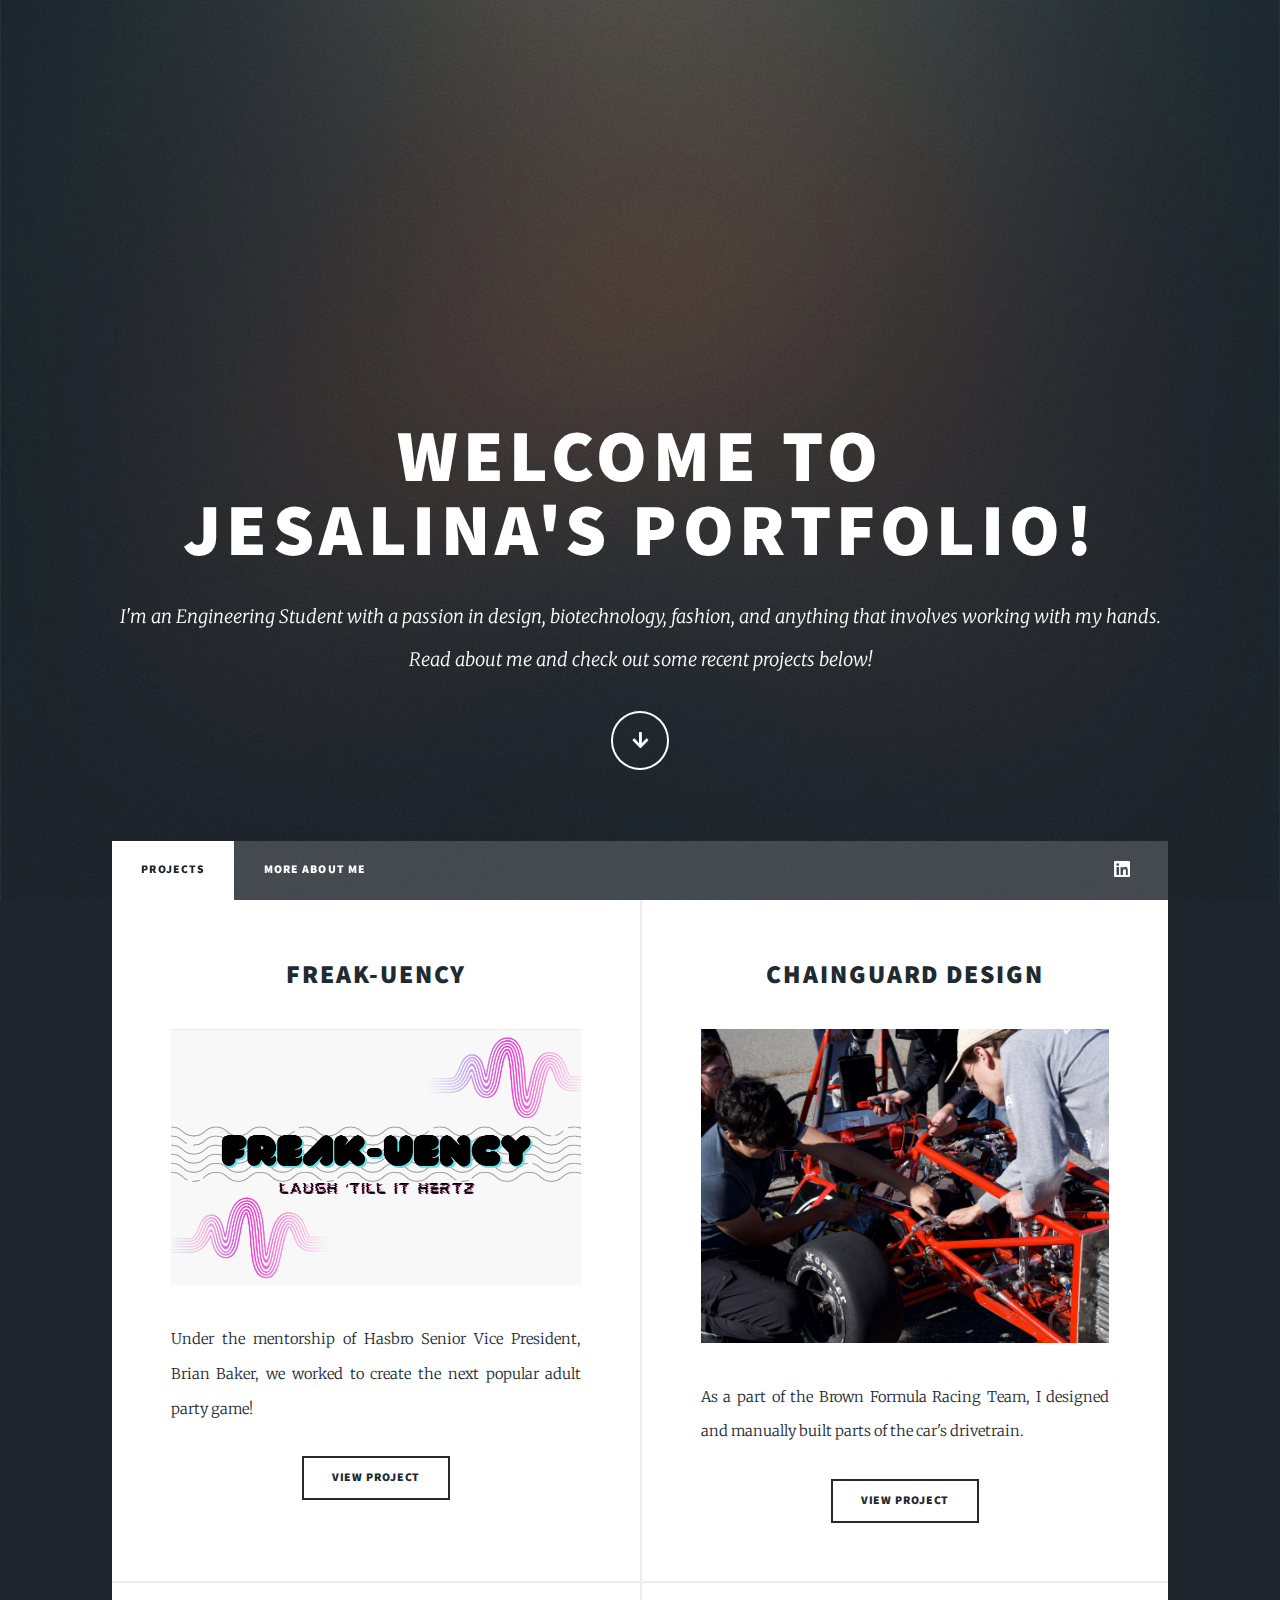
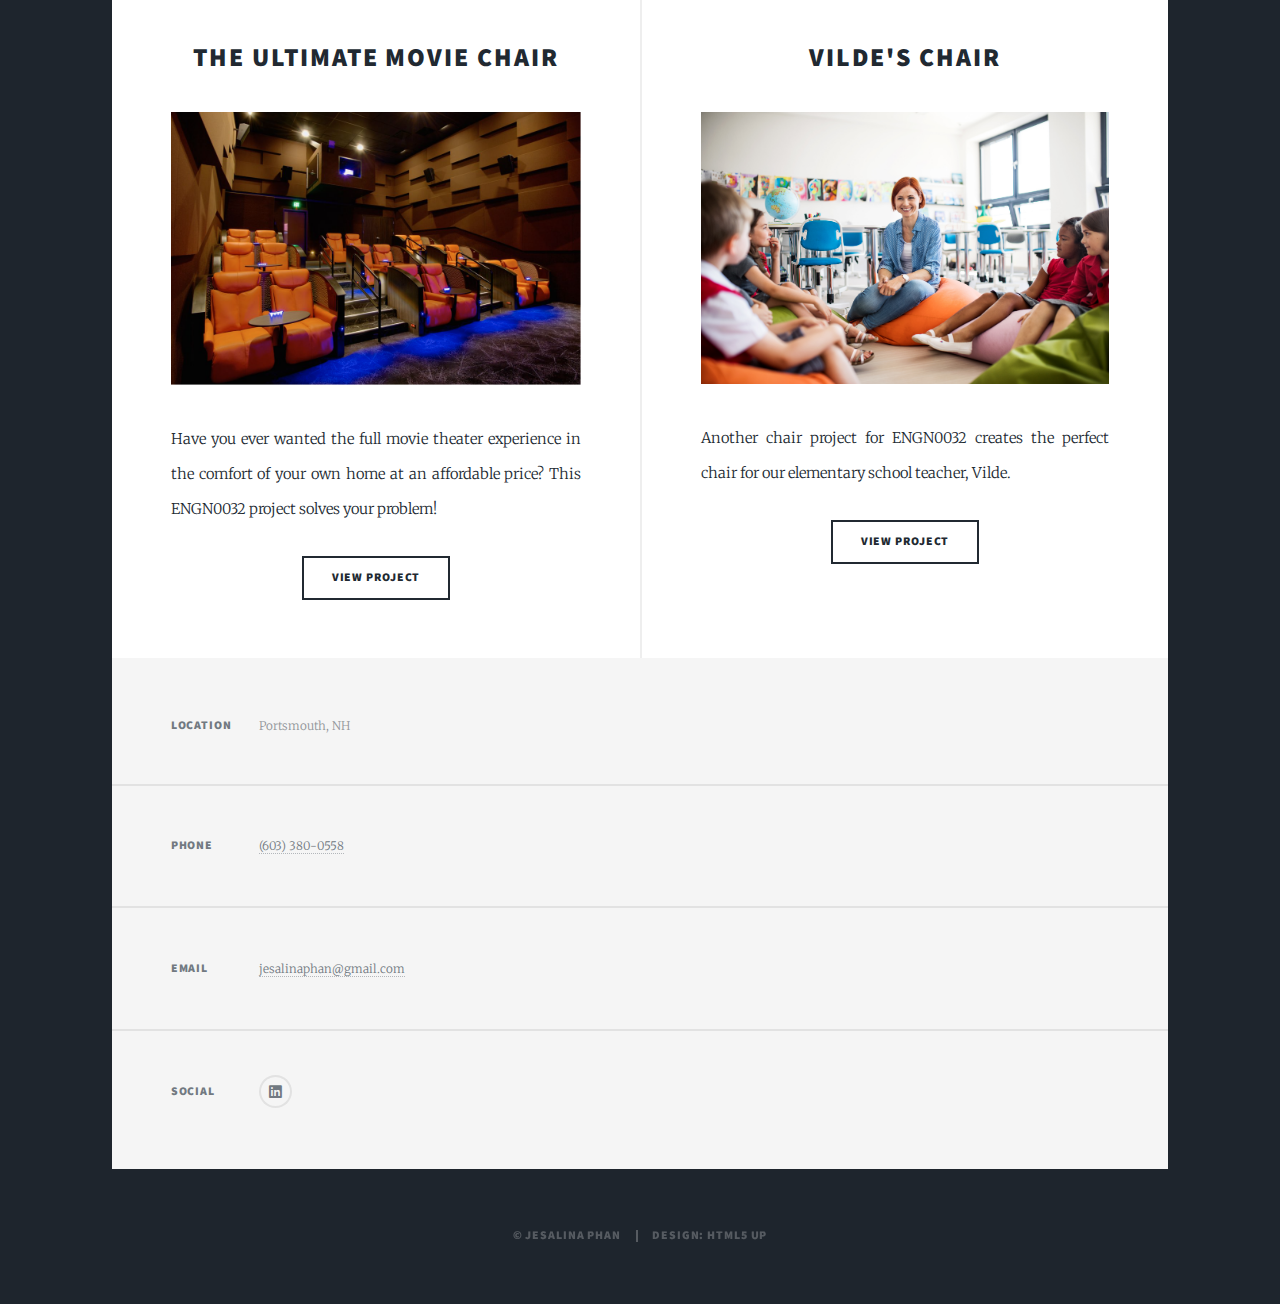
==== index.html @ 1c5fe635 "First upload" ====
<!DOCTYPE HTML>
<!--
	Massively by HTML5 UP
	html5up.net | @ajlkn
	Free for personal and commercial use under the CCA 3.0 license (html5up.net/license)
-->
<html>
	<head>
		<title>Jesalina Phan Portfolio</title>
		<meta charset="utf-8" />
		<meta name="viewport" content="width=device-width, initial-scale=1, user-scalable=no" />
		<link rel="stylesheet" href="assets/css/main.css" />
		<noscript><link rel="stylesheet" href="assets/css/noscript.css" /></noscript>
	</head>
	<body class="is-preload">

		<!-- Wrapper -->
			<div id="wrapper" class="fade-in">

				<!-- Intro -->
					<div id="intro">
						<h1> Welcome to <br />
							Jesalina's Portfolio! </h1>
						<p>	I'm an Engineering Student with a passion in design, biotechnology, fashion, and anything that involves working with my hands. <br />
							Read about me and check out some recent projects below! 
							
						<ul class="actions">
							<li><a href="#header" class="button icon solid solo fa-arrow-down scrolly">Continue</a></li>
						</ul>
					</div>

				<!-- Header -->
					<header id="header">
						<a href="index.html" class="logo">My Projects</a>
					</header>

				<!-- Nav -->
					<nav id="nav">
						<ul class="links">
							<li class="active"><a href="index.html">Projects</a></li>
							<li><a href="about-me-page.html">More About Me</a></li>
							
						</ul>
						<ul class="icons">
							<li><a href="https://www.linkedin.com/in/jesalina-phan/" class="icon brands alt fa-linkedin"><span class="label">linkedin</span></a></li>
							
						</ul>
					</nav>

				<!-- Main -->
					<div id="main">

					

						<!-- Posts -->
							<section class="posts">
								<article>
									<header>
										
										<h2><a href="/linked projects/freak-uency.html">FREAK-uency<br />
										</a></h2>
									</header>
									<a href="/linked projects/freak-uency.html" class="image fit"><img src="images/freakuency.png" alt="" /></a>
									<p>Under the mentorship of Hasbro Senior Vice President, Brian Baker, we worked to create the next popular adult party game!</p>
									<ul class="actions special">
										<li><a href="/linked projects/freak-uency.html" class="button">View Project</a></li>
									</ul>
								</article>
								<article>
									<header>
										
										<h2><a href="/linked projects/chainguard.html"> ChainGuard Design</a></h2>
									</header>
									<a href="/linked projects/chainguard.html" class="image fit"><img src="images/chainguard.png" alt="" /></a>
									<p>As a part of the Brown Formula Racing Team, I designed and manually built parts of the car's drivetrain.</p>
									<ul class="actions special">
										<li><a href="/linked projects/chainguard.html" class="button">View Project</a></li>
									</ul>
								</article>
								<article>
									<header>
										<h2><a href="/linked projects/movie-chair.html">The Ultimate Movie Chair<br />
										</a></h2>
									</header>
									<a href="/linked projects/movie-chair.html" class="image fit"><img src="images/movie chair.png" alt="" /></a>
									<p> Have you ever wanted the full movie theater experience in the comfort of your own home at an affordable price? This ENGN0032 project solves your problem!</p>
									<ul class="actions special">
										<li><a href="/linked projects/movie-chair.html" class="button">View Project</a></li>
									</ul>
								</article>
								<article>
									<header>
										<h2><a href="/linked projects/vilde-chair.html"> Vilde's Chair</a></h2>
									</header>
									<a href="/linked projects/vilde-chair.html" class="image fit"><img src="images/vilde chair.jpg" alt="" /></a>
									<p>Another chair project for ENGN0032 creates the perfect chair for our elementary school teacher, Vilde.</p>
									<ul class="actions special">
										<li><a href="/linked projects/vilde-chair.html" class="button">View Project</a></li>
									</ul>
								</article>
								
							</section>

						

					</div>

				<!-- Footer -->
					<footer id="footer">
					
						<section class="split contact">
							<section class="alt">
								<h3>Location</h3>
								<p>Portsmouth, NH</p>
							</section>
							<section>
								<h3>Phone</h3>
								<p><a href="#">(603) 380-0558</a></p>
							</section>
							<section>
								<h3>Email</h3>
								<p><a href="#">jesalinaphan@gmail.com</a></p>
							</section>
							<section>
								<h3>Social</h3>
								<ul class="icons alt">
								
									<li><a href="www.linkedin.com/in/jesalina-phan" class="icon brands alt fa-linkedin"><span class="label">linkedin</span></a></li>
									</ul>
							</section>
						</section>
					</footer>

				<!-- Copyright -->
					<div id="copyright">
						<ul><li>&copy; Jesalina Phan</li><li>Design: HTML5 UP</li></ul>
					</div>

			</div>

		<!-- Scripts -->
			<script src="assets/js/jquery.min.js"></script>
			<script src="assets/js/jquery.scrollex.min.js"></script>
			<script src="assets/js/jquery.scrolly.min.js"></script>
			<script src="assets/js/browser.min.js"></script>
			<script src="assets/js/breakpoints.min.js"></script>
			<script src="assets/js/util.js"></script>
			<script src="assets/js/main.js"></script>

	</body>
</html>
---- assets/css/main.css ----
@import url(fontawesome-all.min.css);
@import url("https://fonts.googleapis.com/css?family=Merriweather:300,700,300italic,700italic|Source+Sans+Pro:900");

/*
	Massively by HTML5 UP
	html5up.net | @ajlkn
	Free for personal and commercial use under the CCA 3.0 license (html5up.net/license)
*/

html, body, div, span, applet, object,
iframe, h1, h2, h3, h4, h5, h6, p, blockquote,
pre, a, abbr, acronym, address, big, cite,
code, del, dfn, em, img, ins, kbd, q, s, samp,
small, strike, strong, sub, sup, tt, var, b,
u, i, center, dl, dt, dd, ol, ul, li, fieldset,
form, label, legend, table, caption, tbody,
tfoot, thead, tr, th, td, article, aside,
canvas, details, embed, figure, figcaption,
footer, header, hgroup, menu, nav, output, ruby,
section, summary, time, mark, audio, video {
	margin: 0;
	padding: 0;
	border: 0;
	font-size: 100%;
	font: inherit;
	vertical-align: baseline;}

article, aside, details, figcaption, figure,
footer, header, hgroup, menu, nav, section {
	display: block;}

body {
	line-height: 1;
}

ol, ul {
	list-style: none;
}

blockquote, q {
	quotes: none;
}

	blockquote:before, blockquote:after, q:before, q:after {
		content: '';
		content: none;
	}

table {
	border-collapse: collapse;
	border-spacing: 0;
}

body {
	-webkit-text-size-adjust: none;
}

mark {
	background-color: transparent;
	color: inherit;
}

input::-moz-focus-inner {
	border: 0;
	padding: 0;
}

input, select, textarea {
	-moz-appearance: none;
	-webkit-appearance: none;
	-ms-appearance: none;
	appearance: none;
}

/* Basic */

	@-ms-viewport {
		width: device-width;
	}

	body {
		-ms-overflow-style: scrollbar;
	}

	@media screen and (max-width: 480px) {

		html, body {
			min-width: 320px;
		}

	}

	html {
		box-sizing: border-box;
	}

	*, *:before, *:after {
		box-sizing: inherit;
	}

	body {
		background-color: #1e252d;
	}

		body.is-preload *, body.is-preload *:before, body.is-preload *:after {
			-moz-animation: none !important;
			-webkit-animation: none !important;
			-ms-animation: none !important;
			animation: none !important;
			-moz-transition: none !important;
			-webkit-transition: none !important;
			-ms-transition: none !important;
			transition: none !important;
		}

/* Type */

	html {
		font-size: 16pt;
	}

		@media screen and (max-width: 1680px) {

			html {
				font-size: 12pt;
			}

		}

		@media screen and (max-width: 1280px) {

			html {
				font-size: 11pt;
			}

		}

		@media screen and (max-width: 360px) {

			html {
				font-size: 10pt;
			}

		}

	body {
		color: #212931;
	}

	body, input, select, textarea {
		font-family: "Merriweather", Georgia, serif;
		font-weight: 300;
		font-size: 1rem;
		line-height: 2.375;
	}

	a {
		-moz-transition: color 0.2s ease-in-out, background-color 0.2s ease-in-out, border-color 0.2s ease-in-out, box-shadow 0.2s ease-in-out;
		-webkit-transition: color 0.2s ease-in-out, background-color 0.2s ease-in-out, border-color 0.2s ease-in-out, box-shadow 0.2s ease-in-out;
		-ms-transition: color 0.2s ease-in-out, background-color 0.2s ease-in-out, border-color 0.2s ease-in-out, box-shadow 0.2s ease-in-out;
		transition: color 0.2s ease-in-out, background-color 0.2s ease-in-out, border-color 0.2s ease-in-out, box-shadow 0.2s ease-in-out;
		border-bottom: dotted 1px;
		text-decoration: none;
	}

		a:hover {
			border-bottom-color: transparent;
		}

	strong, b {
		font-weight: 600;
	}

	em, i {
		font-style: italic;
	}

	p {
		text-align: justify;
		margin: 0 0 2rem 0;
	}

	h1, h2, h3, h4, h5, h6 {
		font-family: "Source Sans Pro", Helvetica, sans-serif;
		font-weight: 900;
		line-height: 1.5;
		letter-spacing: 0.075em;
		text-transform: uppercase;
		margin: 0 0 1rem 0;
	}

		h1 a, h2 a, h3 a, h4 a, h5 a, h6 a {
			border-bottom: 0;
			color: inherit;
			text-decoration: none;
		}

	h1 {
		font-size: 4rem;
		line-height: 1.1;
		margin: 0 0 2rem 0;
	}

	h2 {
		font-size: 1.75rem;
		line-height: 1.3;
		margin: 0 0 1.5rem 0;
	}

	h3 {
		font-size: 1.25rem;
		margin: 0 0 1.5rem 0;
	}

	h4 {
		font-size: 1rem;
	}

	h5 {
		font-size: 0.9rem;
	}

	h6 {
		font-size: 0.8rem;
	}

	sub {
		font-size: 0.8rem;
		position: relative;
		top: 0.5rem;
	}

	sup {
		font-size: 0.8rem;
		position: relative;
		top: -0.5rem;
	}

	blockquote {
		border-left: solid 4px;
		font-style: italic;
		margin: 0 0 2rem 0;
		padding: 0.5rem 0 0.5rem 2rem;
	}

	code {
		border: solid 2px;
		font-family: "Courier New", monospace;
		font-size: 0.9rem;
		margin: 0 0.25rem;
		padding: 0.25rem 0.65rem;
	}

	pre {
		-webkit-overflow-scrolling: touch;
		font-family: "Courier New", monospace;
		font-size: 0.9rem;
		margin: 0 0 2rem 0;
	}

		pre code {
			display: block;
			line-height: 1.75;
			padding: 1rem 1.5rem;
			overflow-x: auto;
		}

	hr {
		border: 0;
		border-bottom: solid 2px;
		margin: 3rem 0;
	}

		hr.major {
			margin: 5rem 0;
		}

	.align-left {
		text-align: left;
	}

	.align-center {
		text-align: center;
	}

	.align-right {
		text-align: right;
	}

	input, select, textarea {
		color: #212931;
	}

	a {
		color: #212931;
		border-bottom-color: rgba(33, 41, 49, 0.5);
	}

		a:hover {
			border-bottom-color: transparent;
			color: #18bfef !important;
		}

	strong, b {
		color: #212931;
	}

	h1, h2, h3, h4, h5, h6 {
		color: #212931;
	}

	blockquote {
		border-left-color: #eeeeee;
	}

	code {
		background: rgba(220, 220, 220, 0.25);
		border-color: #eeeeee;
	}

	hr {
		border-bottom-color: #eeeeee;
	}

/* Row */

	.row {
		display: flex;
		flex-wrap: wrap;
		box-sizing: border-box;
		align-items: stretch;
	}

		.row > * {
			box-sizing: border-box;
		}

		.row.gtr-uniform > * > :last-child {
			margin-bottom: 0;
		}

		.row.aln-left {
			justify-content: flex-start;
		}

		.row.aln-center {
			justify-content: center;
		}

		.row.aln-right {
			justify-content: flex-end;
		}

		.row.aln-top {
			align-items: flex-start;
		}

		.row.aln-middle {
			align-items: center;
		}

		.row.aln-bottom {
			align-items: flex-end;
		}

		.row > .imp {
			order: -1;
		}

		.row > .col-1 {
			width: 8.33333%;
		}

		.row > .off-1 {
			margin-left: 8.33333%;
		}

		.row > .col-2 {
			width: 16.66667%;
		}

		.row > .off-2 {
			margin-left: 16.66667%;
		}

		.row > .col-3 {
			width: 25%;
		}

		.row > .off-3 {
			margin-left: 25%;
		}

		.row > .col-4 {
			width: 33.33333%;
		}

		.row > .off-4 {
			margin-left: 33.33333%;
		}

		.row > .col-5 {
			width: 41.66667%;
		}

		.row > .off-5 {
			margin-left: 41.66667%;
		}

		.row > .col-6 {
			width: 50%;
		}

		.row > .off-6 {
			margin-left: 50%;
		}

		.row > .col-7 {
			width: 58.33333%;
		}

		.row > .off-7 {
			margin-left: 58.33333%;
		}

		.row > .col-8 {
			width: 66.66667%;
		}

		.row > .off-8 {
			margin-left: 66.66667%;
		}

		.row > .col-9 {
			width: 75%;
		}

		.row > .off-9 {
			margin-left: 75%;
		}

		.row > .col-10 {
			width: 83.33333%;
		}

		.row > .off-10 {
			margin-left: 83.33333%;
		}

		.row > .col-11 {
			width: 91.66667%;
		}

		.row > .off-11 {
			margin-left: 91.66667%;
		}

		.row > .col-12 {
			width: 100%;
		}

		.row > .off-12 {
			margin-left: 100%;
		}

		.row.gtr-0 {
			margin-top: 0;
			margin-left: 0rem;
		}

			.row.gtr-0 > * {
				padding: 0 0 0 0rem;
			}

			.row.gtr-0.gtr-uniform {
				margin-top: 0rem;
			}

				.row.gtr-0.gtr-uniform > * {
					padding-top: 0rem;
				}

		.row.gtr-25 {
			margin-top: 0;
			margin-left: -0.375rem;
		}

			.row.gtr-25 > * {
				padding: 0 0 0 0.375rem;
			}

			.row.gtr-25.gtr-uniform {
				margin-top: -0.375rem;
			}

				.row.gtr-25.gtr-uniform > * {
					padding-top: 0.375rem;
				}

		.row.gtr-50 {
			margin-top: 0;
			margin-left: -0.75rem;
		}

			.row.gtr-50 > * {
				padding: 0 0 0 0.75rem;
			}

			.row.gtr-50.gtr-uniform {
				margin-top: -0.75rem;
			}

				.row.gtr-50.gtr-uniform > * {
					padding-top: 0.75rem;
				}

		.row {
			margin-top: 0;
			margin-left: -1.5rem;
		}

			.row > * {
				padding: 0 0 0 1.5rem;
			}

			.row.gtr-uniform {
				margin-top: -1.5rem;
			}

				.row.gtr-uniform > * {
					padding-top: 1.5rem;
				}

		.row.gtr-150 {
			margin-top: 0;
			margin-left: -2.25rem;
		}

			.row.gtr-150 > * {
				padding: 0 0 0 2.25rem;
			}

			.row.gtr-150.gtr-uniform {
				margin-top: -2.25rem;
			}

				.row.gtr-150.gtr-uniform > * {
					padding-top: 2.25rem;
				}

		.row.gtr-200 {
			margin-top: 0;
			margin-left: -3rem;
		}

			.row.gtr-200 > * {
				padding: 0 0 0 3rem;
			}

			.row.gtr-200.gtr-uniform {
				margin-top: -3rem;
			}

				.row.gtr-200.gtr-uniform > * {
					padding-top: 3rem;
				}

		@media screen and (max-width: 1680px) {

			.row {
				display: flex;
				flex-wrap: wrap;
				box-sizing: border-box;
				align-items: stretch;
			}

				.row > * {
					box-sizing: border-box;
				}

				.row.gtr-uniform > * > :last-child {
					margin-bottom: 0;
				}

				.row.aln-left {
					justify-content: flex-start;
				}

				.row.aln-center {
					justify-content: center;
				}

				.row.aln-right {
					justify-content: flex-end;
				}

				.row.aln-top {
					align-items: flex-start;
				}

				.row.aln-middle {
					align-items: center;
				}

				.row.aln-bottom {
					align-items: flex-end;
				}

				.row > .imp-xlarge {
					order: -1;
				}

				.row > .col-1-xlarge {
					width: 8.33333%;
				}

				.row > .off-1-xlarge {
					margin-left: 8.33333%;
				}

				.row > .col-2-xlarge {
					width: 16.66667%;
				}

				.row > .off-2-xlarge {
					margin-left: 16.66667%;
				}

				.row > .col-3-xlarge {
					width: 25%;
				}

				.row > .off-3-xlarge {
					margin-left: 25%;
				}

				.row > .col-4-xlarge {
					width: 33.33333%;
				}

				.row > .off-4-xlarge {
					margin-left: 33.33333%;
				}

				.row > .col-5-xlarge {
					width: 41.66667%;
				}

				.row > .off-5-xlarge {
					margin-left: 41.66667%;
				}

				.row > .col-6-xlarge {
					width: 50%;
				}

				.row > .off-6-xlarge {
					margin-left: 50%;
				}

				.row > .col-7-xlarge {
					width: 58.33333%;
				}

				.row > .off-7-xlarge {
					margin-left: 58.33333%;
				}

				.row > .col-8-xlarge {
					width: 66.66667%;
				}

				.row > .off-8-xlarge {
					margin-left: 66.66667%;
				}

				.row > .col-9-xlarge {
					width: 75%;
				}

				.row > .off-9-xlarge {
					margin-left: 75%;
				}

				.row > .col-10-xlarge {
					width: 83.33333%;
				}

				.row > .off-10-xlarge {
					margin-left: 83.33333%;
				}

				.row > .col-11-xlarge {
					width: 91.66667%;
				}

				.row > .off-11-xlarge {
					margin-left: 91.66667%;
				}

				.row > .col-12-xlarge {
					width: 100%;
				}

				.row > .off-12-xlarge {
					margin-left: 100%;
				}

				.row.gtr-0 {
					margin-top: 0;
					margin-left: 0rem;
				}

					.row.gtr-0 > * {
						padding: 0 0 0 0rem;
					}

					.row.gtr-0.gtr-uniform {
						margin-top: 0rem;
					}

						.row.gtr-0.gtr-uniform > * {
							padding-top: 0rem;
						}

				.row.gtr-25 {
					margin-top: 0;
					margin-left: -0.375rem;
				}

					.row.gtr-25 > * {
						padding: 0 0 0 0.375rem;
					}

					.row.gtr-25.gtr-uniform {
						margin-top: -0.375rem;
					}

						.row.gtr-25.gtr-uniform > * {
							padding-top: 0.375rem;
						}

				.row.gtr-50 {
					margin-top: 0;
					margin-left: -0.75rem;
				}

					.row.gtr-50 > * {
						padding: 0 0 0 0.75rem;
					}

					.row.gtr-50.gtr-uniform {
						margin-top: -0.75rem;
					}

						.row.gtr-50.gtr-uniform > * {
							padding-top: 0.75rem;
						}

				.row {
					margin-top: 0;
					margin-left: -1.5rem;
				}

					.row > * {
						padding: 0 0 0 1.5rem;
					}

					.row.gtr-uniform {
						margin-top: -1.5rem;
					}

						.row.gtr-uniform > * {
							padding-top: 1.5rem;
						}

				.row.gtr-150 {
					margin-top: 0;
					margin-left: -2.25rem;
				}

					.row.gtr-150 > * {
						padding: 0 0 0 2.25rem;
					}

					.row.gtr-150.gtr-uniform {
						margin-top: -2.25rem;
					}

						.row.gtr-150.gtr-uniform > * {
							padding-top: 2.25rem;
						}

				.row.gtr-200 {
					margin-top: 0;
					margin-left: -3rem;
				}

					.row.gtr-200 > * {
						padding: 0 0 0 3rem;
					}

					.row.gtr-200.gtr-uniform {
						margin-top: -3rem;
					}

						.row.gtr-200.gtr-uniform > * {
							padding-top: 3rem;
						}

		}

		@media screen and (max-width: 1280px) {

			.row {
				display: flex;
				flex-wrap: wrap;
				box-sizing: border-box;
				align-items: stretch;
			}

				.row > * {
					box-sizing: border-box;
				}

				.row.gtr-uniform > * > :last-child {
					margin-bottom: 0;
				}

				.row.aln-left {
					justify-content: flex-start;
				}

				.row.aln-center {
					justify-content: center;
				}

				.row.aln-right {
					justify-content: flex-end;
				}

				.row.aln-top {
					align-items: flex-start;
				}

				.row.aln-middle {
					align-items: center;
				}

				.row.aln-bottom {
					align-items: flex-end;
				}

				.row > .imp-large {
					order: -1;
				}

				.row > .col-1-large {
					width: 8.33333%;
				}

				.row > .off-1-large {
					margin-left: 8.33333%;
				}

				.row > .col-2-large {
					width: 16.66667%;
				}

				.row > .off-2-large {
					margin-left: 16.66667%;
				}

				.row > .col-3-large {
					width: 25%;
				}

				.row > .off-3-large {
					margin-left: 25%;
				}

				.row > .col-4-large {
					width: 33.33333%;
				}

				.row > .off-4-large {
					margin-left: 33.33333%;
				}

				.row > .col-5-large {
					width: 41.66667%;
				}

				.row > .off-5-large {
					margin-left: 41.66667%;
				}

				.row > .col-6-large {
					width: 50%;
				}

				.row > .off-6-large {
					margin-left: 50%;
				}

				.row > .col-7-large {
					width: 58.33333%;
				}

				.row > .off-7-large {
					margin-left: 58.33333%;
				}

				.row > .col-8-large {
					width: 66.66667%;
				}

				.row > .off-8-large {
					margin-left: 66.66667%;
				}

				.row > .col-9-large {
					width: 75%;
				}

				.row > .off-9-large {
					margin-left: 75%;
				}

				.row > .col-10-large {
					width: 83.33333%;
				}

				.row > .off-10-large {
					margin-left: 83.33333%;
				}

				.row > .col-11-large {
					width: 91.66667%;
				}

				.row > .off-11-large {
					margin-left: 91.66667%;
				}

				.row > .col-12-large {
					width: 100%;
				}

				.row > .off-12-large {
					margin-left: 100%;
				}

				.row.gtr-0 {
					margin-top: 0;
					margin-left: 0rem;
				}

					.row.gtr-0 > * {
						padding: 0 0 0 0rem;
					}

					.row.gtr-0.gtr-uniform {
						margin-top: 0rem;
					}

						.row.gtr-0.gtr-uniform > * {
							padding-top: 0rem;
						}

				.row.gtr-25 {
					margin-top: 0;
					margin-left: -0.375rem;
				}

					.row.gtr-25 > * {
						padding: 0 0 0 0.375rem;
					}

					.row.gtr-25.gtr-uniform {
						margin-top: -0.375rem;
					}

						.row.gtr-25.gtr-uniform > * {
							padding-top: 0.375rem;
						}

				.row.gtr-50 {
					margin-top: 0;
					margin-left: -0.75rem;
				}

					.row.gtr-50 > * {
						padding: 0 0 0 0.75rem;
					}

					.row.gtr-50.gtr-uniform {
						margin-top: -0.75rem;
					}

						.row.gtr-50.gtr-uniform > * {
							padding-top: 0.75rem;
						}

				.row {
					margin-top: 0;
					margin-left: -1.5rem;
				}

					.row > * {
						padding: 0 0 0 1.5rem;
					}

					.row.gtr-uniform {
						margin-top: -1.5rem;
					}

						.row.gtr-uniform > * {
							padding-top: 1.5rem;
						}

				.row.gtr-150 {
					margin-top: 0;
					margin-left: -2.25rem;
				}

					.row.gtr-150 > * {
						padding: 0 0 0 2.25rem;
					}

					.row.gtr-150.gtr-uniform {
						margin-top: -2.25rem;
					}

						.row.gtr-150.gtr-uniform > * {
							padding-top: 2.25rem;
						}

				.row.gtr-200 {
					margin-top: 0;
					margin-left: -3rem;
				}

					.row.gtr-200 > * {
						padding: 0 0 0 3rem;
					}

					.row.gtr-200.gtr-uniform {
						margin-top: -3rem;
					}

						.row.gtr-200.gtr-uniform > * {
							padding-top: 3rem;
						}

		}

		@media screen and (max-width: 980px) {

			.row {
				display: flex;
				flex-wrap: wrap;
				box-sizing: border-box;
				align-items: stretch;
			}

				.row > * {
					box-sizing: border-box;
				}

				.row.gtr-uniform > * > :last-child {
					margin-bottom: 0;
				}

				.row.aln-left {
					justify-content: flex-start;
				}

				.row.aln-center {
					justify-content: center;
				}

				.row.aln-right {
					justify-content: flex-end;
				}

				.row.aln-top {
					align-items: flex-start;
				}

				.row.aln-middle {
					align-items: center;
				}

				.row.aln-bottom {
					align-items: flex-end;
				}

				.row > .imp-medium {
					order: -1;
				}

				.row > .col-1-medium {
					width: 8.33333%;
				}

				.row > .off-1-medium {
					margin-left: 8.33333%;
				}

				.row > .col-2-medium {
					width: 16.66667%;
				}

				.row > .off-2-medium {
					margin-left: 16.66667%;
				}

				.row > .col-3-medium {
					width: 25%;
				}

				.row > .off-3-medium {
					margin-left: 25%;
				}

				.row > .col-4-medium {
					width: 33.33333%;
				}

				.row > .off-4-medium {
					margin-left: 33.33333%;
				}

				.row > .col-5-medium {
					width: 41.66667%;
				}

				.row > .off-5-medium {
					margin-left: 41.66667%;
				}

				.row > .col-6-medium {
					width: 50%;
				}

				.row > .off-6-medium {
					margin-left: 50%;
				}

				.row > .col-7-medium {
					width: 58.33333%;
				}

				.row > .off-7-medium {
					margin-left: 58.33333%;
				}

				.row > .col-8-medium {
					width: 66.66667%;
				}

				.row > .off-8-medium {
					margin-left: 66.66667%;
				}

				.row > .col-9-medium {
					width: 75%;
				}

				.row > .off-9-medium {
					margin-left: 75%;
				}

				.row > .col-10-medium {
					width: 83.33333%;
				}

				.row > .off-10-medium {
					margin-left: 83.33333%;
				}

				.row > .col-11-medium {
					width: 91.66667%;
				}

				.row > .off-11-medium {
					margin-left: 91.66667%;
				}

				.row > .col-12-medium {
					width: 100%;
				}

				.row > .off-12-medium {
					margin-left: 100%;
				}

				.row.gtr-0 {
					margin-top: 0;
					margin-left: 0rem;
				}

					.row.gtr-0 > * {
						padding: 0 0 0 0rem;
					}

					.row.gtr-0.gtr-uniform {
						margin-top: 0rem;
					}

						.row.gtr-0.gtr-uniform > * {
							padding-top: 0rem;
						}

				.row.gtr-25 {
					margin-top: 0;
					margin-left: -0.375rem;
				}

					.row.gtr-25 > * {
						padding: 0 0 0 0.375rem;
					}

					.row.gtr-25.gtr-uniform {
						margin-top: -0.375rem;
					}

						.row.gtr-25.gtr-uniform > * {
							padding-top: 0.375rem;
						}

				.row.gtr-50 {
					margin-top: 0;
					margin-left: -0.75rem;
				}

					.row.gtr-50 > * {
						padding: 0 0 0 0.75rem;
					}

					.row.gtr-50.gtr-uniform {
						margin-top: -0.75rem;
					}

						.row.gtr-50.gtr-uniform > * {
							padding-top: 0.75rem;
						}

				.row {
					margin-top: 0;
					margin-left: -1.5rem;
				}

					.row > * {
						padding: 0 0 0 1.5rem;
					}

					.row.gtr-uniform {
						margin-top: -1.5rem;
					}

						.row.gtr-uniform > * {
							padding-top: 1.5rem;
						}

				.row.gtr-150 {
					margin-top: 0;
					margin-left: -2.25rem;
				}

					.row.gtr-150 > * {
						padding: 0 0 0 2.25rem;
					}

					.row.gtr-150.gtr-uniform {
						margin-top: -2.25rem;
					}

						.row.gtr-150.gtr-uniform > * {
							padding-top: 2.25rem;
						}

				.row.gtr-200 {
					margin-top: 0;
					margin-left: -3rem;
				}

					.row.gtr-200 > * {
						padding: 0 0 0 3rem;
					}

					.row.gtr-200.gtr-uniform {
						margin-top: -3rem;
					}

						.row.gtr-200.gtr-uniform > * {
							padding-top: 3rem;
						}

		}

		@media screen and (max-width: 736px) {

			.row {
				display: flex;
				flex-wrap: wrap;
				box-sizing: border-box;
				align-items: stretch;
			}

				.row > * {
					box-sizing: border-box;
				}

				.row.gtr-uniform > * > :last-child {
					margin-bottom: 0;
				}

				.row.aln-left {
					justify-content: flex-start;
				}

				.row.aln-center {
					justify-content: center;
				}

				.row.aln-right {
					justify-content: flex-end;
				}

				.row.aln-top {
					align-items: flex-start;
				}

				.row.aln-middle {
					align-items: center;
				}

				.row.aln-bottom {
					align-items: flex-end;
				}

				.row > .imp-small {
					order: -1;
				}

				.row > .col-1-small {
					width: 8.33333%;
				}

				.row > .off-1-small {
					margin-left: 8.33333%;
				}

				.row > .col-2-small {
					width: 16.66667%;
				}

				.row > .off-2-small {
					margin-left: 16.66667%;
				}

				.row > .col-3-small {
					width: 25%;
				}

				.row > .off-3-small {
					margin-left: 25%;
				}

				.row > .col-4-small {
					width: 33.33333%;
				}

				.row > .off-4-small {
					margin-left: 33.33333%;
				}

				.row > .col-5-small {
					width: 41.66667%;
				}

				.row > .off-5-small {
					margin-left: 41.66667%;
				}

				.row > .col-6-small {
					width: 50%;
				}

				.row > .off-6-small {
					margin-left: 50%;
				}

				.row > .col-7-small {
					width: 58.33333%;
				}

				.row > .off-7-small {
					margin-left: 58.33333%;
				}

				.row > .col-8-small {
					width: 66.66667%;
				}

				.row > .off-8-small {
					margin-left: 66.66667%;
				}

				.row > .col-9-small {
					width: 75%;
				}

				.row > .off-9-small {
					margin-left: 75%;
				}

				.row > .col-10-small {
					width: 83.33333%;
				}

				.row > .off-10-small {
					margin-left: 83.33333%;
				}

				.row > .col-11-small {
					width: 91.66667%;
				}

				.row > .off-11-small {
					margin-left: 91.66667%;
				}

				.row > .col-12-small {
					width: 100%;
				}

				.row > .off-12-small {
					margin-left: 100%;
				}

				.row.gtr-0 {
					margin-top: 0;
					margin-left: 0rem;
				}

					.row.gtr-0 > * {
						padding: 0 0 0 0rem;
					}

					.row.gtr-0.gtr-uniform {
						margin-top: 0rem;
					}

						.row.gtr-0.gtr-uniform > * {
							padding-top: 0rem;
						}

				.row.gtr-25 {
					margin-top: 0;
					margin-left: -0.375rem;
				}

					.row.gtr-25 > * {
						padding: 0 0 0 0.375rem;
					}

					.row.gtr-25.gtr-uniform {
						margin-top: -0.375rem;
					}

						.row.gtr-25.gtr-uniform > * {
							padding-top: 0.375rem;
						}

				.row.gtr-50 {
					margin-top: 0;
					margin-left: -0.75rem;
				}

					.row.gtr-50 > * {
						padding: 0 0 0 0.75rem;
					}

					.row.gtr-50.gtr-uniform {
						margin-top: -0.75rem;
					}

						.row.gtr-50.gtr-uniform > * {
							padding-top: 0.75rem;
						}

				.row {
					margin-top: 0;
					margin-left: -1.5rem;
				}

					.row > * {
						padding: 0 0 0 1.5rem;
					}

					.row.gtr-uniform {
						margin-top: -1.5rem;
					}

						.row.gtr-uniform > * {
							padding-top: 1.5rem;
						}

				.row.gtr-150 {
					margin-top: 0;
					margin-left: -2.25rem;
				}

					.row.gtr-150 > * {
						padding: 0 0 0 2.25rem;
					}

					.row.gtr-150.gtr-uniform {
						margin-top: -2.25rem;
					}

						.row.gtr-150.gtr-uniform > * {
							padding-top: 2.25rem;
						}

				.row.gtr-200 {
					margin-top: 0;
					margin-left: -3rem;
				}

					.row.gtr-200 > * {
						padding: 0 0 0 3rem;
					}

					.row.gtr-200.gtr-uniform {
						margin-top: -3rem;
					}

						.row.gtr-200.gtr-uniform > * {
							padding-top: 3rem;
						}

		}

		@media screen and (max-width: 480px) {

			.row {
				display: flex;
				flex-wrap: wrap;
				box-sizing: border-box;
				align-items: stretch;
			}

				.row > * {
					box-sizing: border-box;
				}

				.row.gtr-uniform > * > :last-child {
					margin-bottom: 0;
				}

				.row.aln-left {
					justify-content: flex-start;
				}

				.row.aln-center {
					justify-content: center;
				}

				.row.aln-right {
					justify-content: flex-end;
				}

				.row.aln-top {
					align-items: flex-start;
				}

				.row.aln-middle {
					align-items: center;
				}

				.row.aln-bottom {
					align-items: flex-end;
				}

				.row > .imp-xsmall {
					order: -1;
				}

				.row > .col-1-xsmall {
					width: 8.33333%;
				}

				.row > .off-1-xsmall {
					margin-left: 8.33333%;
				}

				.row > .col-2-xsmall {
					width: 16.66667%;
				}

				.row > .off-2-xsmall {
					margin-left: 16.66667%;
				}

				.row > .col-3-xsmall {
					width: 25%;
				}

				.row > .off-3-xsmall {
					margin-left: 25%;
				}

				.row > .col-4-xsmall {
					width: 33.33333%;
				}

				.row > .off-4-xsmall {
					margin-left: 33.33333%;
				}

				.row > .col-5-xsmall {
					width: 41.66667%;
				}

				.row > .off-5-xsmall {
					margin-left: 41.66667%;
				}

				.row > .col-6-xsmall {
					width: 50%;
				}

				.row > .off-6-xsmall {
					margin-left: 50%;
				}

				.row > .col-7-xsmall {
					width: 58.33333%;
				}

				.row > .off-7-xsmall {
					margin-left: 58.33333%;
				}

				.row > .col-8-xsmall {
					width: 66.66667%;
				}

				.row > .off-8-xsmall {
					margin-left: 66.66667%;
				}

				.row > .col-9-xsmall {
					width: 75%;
				}

				.row > .off-9-xsmall {
					margin-left: 75%;
				}

				.row > .col-10-xsmall {
					width: 83.33333%;
				}

				.row > .off-10-xsmall {
					margin-left: 83.33333%;
				}

				.row > .col-11-xsmall {
					width: 91.66667%;
				}

				.row > .off-11-xsmall {
					margin-left: 91.66667%;
				}

				.row > .col-12-xsmall {
					width: 100%;
				}

				.row > .off-12-xsmall {
					margin-left: 100%;
				}

				.row.gtr-0 {
					margin-top: 0;
					margin-left: 0rem;
				}

					.row.gtr-0 > * {
						padding: 0 0 0 0rem;
					}

					.row.gtr-0.gtr-uniform {
						margin-top: 0rem;
					}

						.row.gtr-0.gtr-uniform > * {
							padding-top: 0rem;
						}

				.row.gtr-25 {
					margin-top: 0;
					margin-left: -0.375rem;
				}

					.row.gtr-25 > * {
						padding: 0 0 0 0.375rem;
					}

					.row.gtr-25.gtr-uniform {
						margin-top: -0.375rem;
					}

						.row.gtr-25.gtr-uniform > * {
							padding-top: 0.375rem;
						}

				.row.gtr-50 {
					margin-top: 0;
					margin-left: -0.75rem;
				}

					.row.gtr-50 > * {
						padding: 0 0 0 0.75rem;
					}

					.row.gtr-50.gtr-uniform {
						margin-top: -0.75rem;
					}

						.row.gtr-50.gtr-uniform > * {
							padding-top: 0.75rem;
						}

				.row {
					margin-top: 0;
					margin-left: -1.5rem;
				}

					.row > * {
						padding: 0 0 0 1.5rem;
					}

					.row.gtr-uniform {
						margin-top: -1.5rem;
					}

						.row.gtr-uniform > * {
							padding-top: 1.5rem;
						}

				.row.gtr-150 {
					margin-top: 0;
					margin-left: -2.25rem;
				}

					.row.gtr-150 > * {
						padding: 0 0 0 2.25rem;
					}

					.row.gtr-150.gtr-uniform {
						margin-top: -2.25rem;
					}

						.row.gtr-150.gtr-uniform > * {
							padding-top: 2.25rem;
						}

				.row.gtr-200 {
					margin-top: 0;
					margin-left: -3rem;
				}

					.row.gtr-200 > * {
						padding: 0 0 0 3rem;
					}

					.row.gtr-200.gtr-uniform {
						margin-top: -3rem;
					}

						.row.gtr-200.gtr-uniform > * {
							padding-top: 3rem;
						}

		}

		@media screen and (max-width: 360px) {

			.row {
				display: flex;
				flex-wrap: wrap;
				box-sizing: border-box;
				align-items: stretch;
			}

				.row > * {
					box-sizing: border-box;
				}

				.row.gtr-uniform > * > :last-child {
					margin-bottom: 0;
				}

				.row.aln-left {
					justify-content: flex-start;
				}

				.row.aln-center {
					justify-content: center;
				}

				.row.aln-right {
					justify-content: flex-end;
				}

				.row.aln-top {
					align-items: flex-start;
				}

				.row.aln-middle {
					align-items: center;
				}

				.row.aln-bottom {
					align-items: flex-end;
				}

				.row > .imp-xxsmall {
					order: -1;
				}

				.row > .col-1-xxsmall {
					width: 8.33333%;
				}

				.row > .off-1-xxsmall {
					margin-left: 8.33333%;
				}

				.row > .col-2-xxsmall {
					width: 16.66667%;
				}

				.row > .off-2-xxsmall {
					margin-left: 16.66667%;
				}

				.row > .col-3-xxsmall {
					width: 25%;
				}

				.row > .off-3-xxsmall {
					margin-left: 25%;
				}

				.row > .col-4-xxsmall {
					width: 33.33333%;
				}

				.row > .off-4-xxsmall {
					margin-left: 33.33333%;
				}

				.row > .col-5-xxsmall {
					width: 41.66667%;
				}

				.row > .off-5-xxsmall {
					margin-left: 41.66667%;
				}

				.row > .col-6-xxsmall {
					width: 50%;
				}

				.row > .off-6-xxsmall {
					margin-left: 50%;
				}

				.row > .col-7-xxsmall {
					width: 58.33333%;
				}

				.row > .off-7-xxsmall {
					margin-left: 58.33333%;
				}

				.row > .col-8-xxsmall {
					width: 66.66667%;
				}

				.row > .off-8-xxsmall {
					margin-left: 66.66667%;
				}

				.row > .col-9-xxsmall {
					width: 75%;
				}

				.row > .off-9-xxsmall {
					margin-left: 75%;
				}

				.row > .col-10-xxsmall {
					width: 83.33333%;
				}

				.row > .off-10-xxsmall {
					margin-left: 83.33333%;
				}

				.row > .col-11-xxsmall {
					width: 91.66667%;
				}

				.row > .off-11-xxsmall {
					margin-left: 91.66667%;
				}

				.row > .col-12-xxsmall {
					width: 100%;
				}

				.row > .off-12-xxsmall {
					margin-left: 100%;
				}

				.row.gtr-0 {
					margin-top: 0;
					margin-left: 0rem;
				}

					.row.gtr-0 > * {
						padding: 0 0 0 0rem;
					}

					.row.gtr-0.gtr-uniform {
						margin-top: 0rem;
					}

						.row.gtr-0.gtr-uniform > * {
							padding-top: 0rem;
						}

				.row.gtr-25 {
					margin-top: 0;
					margin-left: -0.375rem;
				}

					.row.gtr-25 > * {
						padding: 0 0 0 0.375rem;
					}

					.row.gtr-25.gtr-uniform {
						margin-top: -0.375rem;
					}

						.row.gtr-25.gtr-uniform > * {
							padding-top: 0.375rem;
						}

				.row.gtr-50 {
					margin-top: 0;
					margin-left: -0.75rem;
				}

					.row.gtr-50 > * {
						padding: 0 0 0 0.75rem;
					}

					.row.gtr-50.gtr-uniform {
						margin-top: -0.75rem;
					}

						.row.gtr-50.gtr-uniform > * {
							padding-top: 0.75rem;
						}

				.row {
					margin-top: 0;
					margin-left: -1.5rem;
				}

					.row > * {
						padding: 0 0 0 1.5rem;
					}

					.row.gtr-uniform {
						margin-top: -1.5rem;
					}

						.row.gtr-uniform > * {
							padding-top: 1.5rem;
						}

				.row.gtr-150 {
					margin-top: 0;
					margin-left: -2.25rem;
				}

					.row.gtr-150 > * {
						padding: 0 0 0 2.25rem;
					}

					.row.gtr-150.gtr-uniform {
						margin-top: -2.25rem;
					}

						.row.gtr-150.gtr-uniform > * {
							padding-top: 2.25rem;
						}

				.row.gtr-200 {
					margin-top: 0;
					margin-left: -3rem;
				}

					.row.gtr-200 > * {
						padding: 0 0 0 3rem;
					}

					.row.gtr-200.gtr-uniform {
						margin-top: -3rem;
					}

						.row.gtr-200.gtr-uniform > * {
							padding-top: 3rem;
						}

		}

/* Box */

	.box {
		border: solid 2px;
		margin-bottom: 2rem;
		padding: 1.5rem;
	}

		.box > :last-child,
		.box > :last-child > :last-child,
		.box > :last-child > :last-child > :last-child {
			margin-bottom: 0;
		}

		.box.alt {
			border: 0;
			border-radius: 0;
			padding: 0;
		}

	.box {
		border-color: #eeeeee;
	}

/* Button */

	input[type="submit"],
	input[type="reset"],
	input[type="button"],
	button,
	.button {
		-moz-appearance: none;
		-webkit-appearance: none;
		-ms-appearance: none;
		appearance: none;
		-moz-transition: background-color 0.2s ease-in-out, box-shadow 0.2s ease-in-out, color 0.2s ease-in-out;
		-webkit-transition: background-color 0.2s ease-in-out, box-shadow 0.2s ease-in-out, color 0.2s ease-in-out;
		-ms-transition: background-color 0.2s ease-in-out, box-shadow 0.2s ease-in-out, color 0.2s ease-in-out;
		transition: background-color 0.2s ease-in-out, box-shadow 0.2s ease-in-out, color 0.2s ease-in-out;
		border: 0;
		border-radius: 0;
		cursor: pointer;
		display: inline-block;
		font-family: "Source Sans Pro", Helvetica, sans-serif;
		font-size: 0.8rem;
		font-weight: 900;
		letter-spacing: 0.075em;
		height: 3rem;
		line-height: 3rem;
		padding: 0 2rem;
		text-align: center;
		text-decoration: none;
		text-transform: uppercase;
		white-space: nowrap;
	}

		input[type="submit"].icon:before,
		input[type="reset"].icon:before,
		input[type="button"].icon:before,
		button.icon:before,
		.button.icon:before {
			margin-right: 0.5rem;
		}

		input[type="submit"].icon.solo,
		input[type="reset"].icon.solo,
		input[type="button"].icon.solo,
		button.icon.solo,
		.button.icon.solo {
			position: relative;
			width: 4rem;
			height: 4rem;
			line-height: 4rem;
			border-radius: 4rem;
			text-indent: 4rem;
			overflow: hidden;
			padding: 0;
			white-space: nowrap;
		}

			input[type="submit"].icon.solo:before,
			input[type="reset"].icon.solo:before,
			input[type="button"].icon.solo:before,
			button.icon.solo:before,
			.button.icon.solo:before {
				position: absolute;
				display: block;
				top: 0;
				left: 0;
				width: inherit;
				height: inherit;
				line-height: inherit;
				font-size: 1.25rem;
				margin-right: 0;
				text-align: center;
				text-indent: 0;
			}

		input[type="submit"].fit,
		input[type="reset"].fit,
		input[type="button"].fit,
		button.fit,
		.button.fit {
			width: 100%;
		}

		input[type="submit"].small,
		input[type="reset"].small,
		input[type="button"].small,
		button.small,
		.button.small {
			font-size: 0.7rem;
			height: 2.5rem;
			line-height: 2.5rem;
			padding: 0 1.5rem;
		}

		input[type="submit"].large,
		input[type="reset"].large,
		input[type="button"].large,
		button.large,
		.button.large {
			font-size: 0.9rem;
			height: 3.5rem;
			line-height: 3.5rem;
			padding: 0 2.75rem;
		}

		@media screen and (max-width: 980px) {

			input[type="submit"],
			input[type="reset"],
			input[type="button"],
			button,
			.button {
				font-size: 0.9rem;
				height: 3.25rem;
				line-height: 3.25rem;
			}

				input[type="submit"].large,
				input[type="reset"].large,
				input[type="button"].large,
				button.large,
				.button.large {
					font-size: 1rem;
					height: 3.75rem;
					line-height: 3.75rem;
				}

		}

		input[type="submit"].disabled, input[type="submit"]:disabled,
		input[type="reset"].disabled,
		input[type="reset"]:disabled,
		input[type="button"].disabled,
		input[type="button"]:disabled,
		button.disabled,
		button:disabled,
		.button.disabled,
		.button:disabled {
			pointer-events: none;
			opacity: 0.25;
		}

	input[type="submit"],
	input[type="reset"],
	input[type="button"],
	button,
	.button {
		background-color: transparent;
		box-shadow: inset 0 0 0 2px #212931;
		color: #212931 !important;
	}

		input[type="submit"]:hover,
		input[type="reset"]:hover,
		input[type="button"]:hover,
		button:hover,
		.button:hover {
			box-shadow: inset 0 0 0 2px #18bfef;
			color: #18bfef !important;
		}

		input[type="submit"].primary,
		input[type="reset"].primary,
		input[type="button"].primary,
		button.primary,
		.button.primary {
			background-color: #212931;
			box-shadow: none;
			color: #ffffff !important;
		}

			input[type="submit"].primary:hover,
			input[type="reset"].primary:hover,
			input[type="button"].primary:hover,
			button.primary:hover,
			.button.primary:hover {
				background-color: #18bfef;
			}

/* Form */

	form {
		margin: 0 0 2rem 0;
	}

		form > :last-child {
			margin-bottom: 0;
		}

		form > .fields {
			display: -moz-flex;
			display: -webkit-flex;
			display: -ms-flex;
			display: flex;
			-moz-flex-wrap: wrap;
			-webkit-flex-wrap: wrap;
			-ms-flex-wrap: wrap;
			flex-wrap: wrap;
			width: calc(100% + 3rem);
			margin: -1.5rem 0 2rem -1.5rem;
		}

			form > .fields > .field {
				-moz-flex-grow: 0;
				-webkit-flex-grow: 0;
				-ms-flex-grow: 0;
				flex-grow: 0;
				-moz-flex-shrink: 0;
				-webkit-flex-shrink: 0;
				-ms-flex-shrink: 0;
				flex-shrink: 0;
				padding: 1.5rem 0 0 1.5rem;
				width: calc(100% - 1.5rem);
			}

				form > .fields > .field.half {
					width: calc(50% - 0.75rem);
				}

				form > .fields > .field.third {
					width: calc(100%/3 - 0.5rem);
				}

				form > .fields > .field.quarter {
					width: calc(25% - 0.375rem);
				}

		@media screen and (max-width: 480px) {

			form > .fields {
				width: calc(100% + 3rem);
				margin: -1.5rem 0 2rem -1.5rem;
			}

				form > .fields > .field {
					padding: 1.5rem 0 0 1.5rem;
					width: calc(100% - 1.5rem);
				}

					form > .fields > .field.half {
						width: calc(100% - 1.5rem);
					}

					form > .fields > .field.third {
						width: calc(100% - 1.5rem);
					}

					form > .fields > .field.quarter {
						width: calc(100% - 1.5rem);
					}

		}

	label {
		display: block;
		font-family: "Source Sans Pro", Helvetica, sans-serif;
		font-weight: 900;
		line-height: 1.5;
		letter-spacing: 0.075em;
		font-size: 0.8rem;
		text-transform: uppercase;
		margin: 0 0 0.75rem 0;
	}

		@media screen and (max-width: 980px) {

			label {
				font-size: 0.9rem;
			}

		}

	input[type="text"],
	input[type="password"],
	input[type="email"],
	select,
	textarea {
		-moz-appearance: none;
		-webkit-appearance: none;
		-ms-appearance: none;
		appearance: none;
		background: transparent;
		border-radius: 0;
		border: solid 2px;
		color: inherit;
		display: block;
		outline: 0;
		padding: 0 1rem;
		text-decoration: none;
		width: 100%;
	}

		input[type="text"]:invalid,
		input[type="password"]:invalid,
		input[type="email"]:invalid,
		select:invalid,
		textarea:invalid {
			box-shadow: none;
		}

	select {
		background-size: 1.25rem;
		background-repeat: no-repeat;
		background-position: calc(100% - 1rem) center;
		height: 3rem;
		padding-right: 3rem;
		text-overflow: ellipsis;
	}

		select:focus::-ms-value {
			background-color: transparent;
		}

		select::-ms-expand {
			display: none;
		}

	input[type="text"],
	input[type="password"],
	input[type="email"],
	select {
		height: 3rem;
	}

	textarea {
		padding: 0.75rem 1rem;
	}

	input[type="checkbox"],
	input[type="radio"] {
		-moz-appearance: none;
		-webkit-appearance: none;
		-ms-appearance: none;
		appearance: none;
		display: block;
		float: left;
		margin-right: -2rem;
		opacity: 0;
		width: 1rem;
		z-index: -1;
	}

		input[type="checkbox"] + label,
		input[type="radio"] + label {
			text-decoration: none;
			cursor: pointer;
			display: inline-block;
			font-size: 1rem;
			letter-spacing: 0;
			font-family: "Merriweather", Georgia, serif;
			text-transform: none;
			font-weight: 300;
			padding-left: 2.8rem;
			padding-right: 1rem;
			position: relative;
		}

			input[type="checkbox"] + label:before,
			input[type="radio"] + label:before {
				-moz-osx-font-smoothing: grayscale;
				-webkit-font-smoothing: antialiased;
				display: inline-block;
				font-style: normal;
				font-variant: normal;
				text-rendering: auto;
				line-height: 1;
				text-transform: none !important;
				font-family: 'Font Awesome 5 Free';
				font-weight: 900;
			}

			input[type="checkbox"] + label:before,
			input[type="radio"] + label:before {
				border-radius: 0;
				border: solid 2px;
				content: '';
				display: inline-block;
				font-size: 0.8rem;
				height: 1.8rem;
				left: 0;
				line-height: 1.65rem;
				position: absolute;
				text-align: center;
				top: -0.125rem;
				width: 1.8rem;
			}

		input[type="checkbox"]:checked + label:before,
		input[type="radio"]:checked + label:before {
			content: '\f00c';
		}

	input[type="checkbox"] + label:before {
		border-radius: 0;
	}

	input[type="radio"] + label:before {
		border-radius: 100%;
	}

	::-webkit-input-placeholder {
		opacity: 1.0;
	}

	:-moz-placeholder {
		opacity: 1.0;
	}

	::-moz-placeholder {
		opacity: 1.0;
	}

	:-ms-input-placeholder {
		opacity: 1.0;
	}

	label {
		color: #212931;
	}

	input[type="text"],
	input[type="password"],
	input[type="email"],
	select,
	textarea {
		border-color: #eeeeee;
	}

		input[type="text"]:focus,
		input[type="password"]:focus,
		input[type="email"]:focus,
		select:focus,
		textarea:focus {
			border-color: #18bfef;
		}

	select {
		background-image: url("data:image/svg+xml;charset=utf8,%3Csvg xmlns='http://www.w3.org/2000/svg' width='40' height='40' preserveAspectRatio='none' viewBox='0 0 40 40'%3E%3Cpath d='M9.4,12.3l10.4,10.4l10.4-10.4c0.2-0.2,0.5-0.4,0.9-0.4c0.3,0,0.6,0.1,0.9,0.4l3.3,3.3c0.2,0.2,0.4,0.5,0.4,0.9 c0,0.4-0.1,0.6-0.4,0.9L20.7,31.9c-0.2,0.2-0.5,0.4-0.9,0.4c-0.3,0-0.6-0.1-0.9-0.4L4.3,17.3c-0.2-0.2-0.4-0.5-0.4-0.9 c0-0.4,0.1-0.6,0.4-0.9l3.3-3.3c0.2-0.2,0.5-0.4,0.9-0.4S9.1,12.1,9.4,12.3z' fill='%23eeeeee' /%3E%3C/svg%3E");
	}

		select option {
			background-color: #ffffff;
			color: #212931;
		}

	.select-wrapper:before {
		color: #eeeeee;
	}

	input[type="checkbox"] + label,
	input[type="radio"] + label {
		color: #212931;
	}

		input[type="checkbox"] + label:before,
		input[type="radio"] + label:before {
			border-color: #eeeeee;
		}

	input[type="checkbox"]:checked + label:before,
	input[type="radio"]:checked + label:before {
		background-color: #212931;
		border-color: #212931;
		color: #ffffff;
	}

	input[type="checkbox"]:focus + label:before,
	input[type="radio"]:focus + label:before {
		border-color: #18bfef;
	}

	::-webkit-input-placeholder {
		color: #909498 !important;
	}

	:-moz-placeholder {
		color: #909498 !important;
	}

	::-moz-placeholder {
		color: #909498 !important;
	}

	:-ms-input-placeholder {
		color: #909498 !important;
	}

	.formerize-placeholder {
		color: #909498 !important;
	}

/* Icon */

	.icon {
		text-decoration: none;
		border-bottom: none;
		position: relative;
	}

		.icon:before {
			-moz-osx-font-smoothing: grayscale;
			-webkit-font-smoothing: antialiased;
			display: inline-block;
			font-style: normal;
			font-variant: normal;
			text-rendering: auto;
			line-height: 1;
			text-transform: none !important;
			font-family: 'Font Awesome 5 Free';
			font-weight: 400;
		}

		.icon > .label {
			display: none;
		}

		.icon:before {
			line-height: inherit;
		}

		.icon.solid:before {
			font-weight: 900;
		}

		.icon.brands:before {
			font-family: 'Font Awesome 5 Brands';
		}

/* Image */

	.image {
		border: 0;
		display: inline-block;
		position: relative;
	}

		.image img {
			display: block;
		}

		.image.left, .image.right {
			max-width: 40%;
		}

			.image.left img, .image.right img {
				width: 100%;
			}

		.image.left {
			float: left;
			margin: 0 2rem 2rem 0;
			top: 0.75rem;
		}

		.image.right {
			float: right;
			margin: 0 0 2rem 2rem;
			top: 0.75rem;
		}

		.image.fit {
			display: block;
			margin: 2.5rem 0;
			width: 100%;
		}

			.image.fit:first-child {
				margin-top: 0;
			}

			.image.fit img {
				width: 100%;
			}

		.image.main {
			display: block;
			margin: 4rem 0;
			width: 100%;
		}

			.image.main:first-child {
				margin-top: 0;
			}

			.image.main img {
				width: 100%;
			}

		@media screen and (max-width: 736px) {

			.image.fit {
				margin: 2rem 0;
			}

			.image.main {
				margin: 2rem 0;
			}

		}

	a.image {
		overflow: hidden;
	}

		a.image img {
			-moz-transition: -moz-transform 0.2s ease-out;
			-webkit-transition: -webkit-transform 0.2s ease-out;
			-ms-transition: -ms-transform 0.2s ease-out;
			transition: transform 0.2s ease-out;
		}

		a.image:hover img {
			-moz-transform: scale(1.05);
			-webkit-transform: scale(1.05);
			-ms-transform: scale(1.05);
			transform: scale(1.05);
		}

/* Actions */

	ul.actions {
		display: -moz-flex;
		display: -webkit-flex;
		display: -ms-flex;
		display: flex;
		cursor: default;
		list-style: none;
		margin-left: -1rem;
		padding-left: 0;
	}

		ul.actions li {
			padding: 0 0 0 1rem;
			vertical-align: middle;
		}

		ul.actions.special {
			-moz-justify-content: center;
			-webkit-justify-content: center;
			-ms-justify-content: center;
			justify-content: center;
			width: 100%;
			margin-left: 0;
		}

			ul.actions.special li:first-child {
				padding-left: 0;
			}

		ul.actions.stacked {
			-moz-flex-direction: column;
			-webkit-flex-direction: column;
			-ms-flex-direction: column;
			flex-direction: column;
			margin-left: 0;
		}

			ul.actions.stacked li {
				padding: 1.3rem 0 0 0;
			}

				ul.actions.stacked li:first-child {
					padding-top: 0;
				}

		ul.actions.fit {
			width: calc(100% + 1rem);
		}

			ul.actions.fit li {
				-moz-flex-grow: 1;
				-webkit-flex-grow: 1;
				-ms-flex-grow: 1;
				flex-grow: 1;
				-moz-flex-shrink: 1;
				-webkit-flex-shrink: 1;
				-ms-flex-shrink: 1;
				flex-shrink: 1;
				width: 100%;
			}

				ul.actions.fit li > * {
					width: 100%;
				}

			ul.actions.fit.stacked {
				width: 100%;
			}

		@media screen and (max-width: 480px) {

			ul.actions:not(.fixed) {
				-moz-flex-direction: column;
				-webkit-flex-direction: column;
				-ms-flex-direction: column;
				flex-direction: column;
				margin-left: 0;
				width: 100% !important;
			}

				ul.actions:not(.fixed) li {
					-moz-flex-grow: 1;
					-webkit-flex-grow: 1;
					-ms-flex-grow: 1;
					flex-grow: 1;
					-moz-flex-shrink: 1;
					-webkit-flex-shrink: 1;
					-ms-flex-shrink: 1;
					flex-shrink: 1;
					padding: 1rem 0 0 0;
					text-align: center;
					width: 100%;
				}

					ul.actions:not(.fixed) li > * {
						width: 100%;
					}

					ul.actions:not(.fixed) li:first-child {
						padding-top: 0;
					}

					ul.actions:not(.fixed) li input[type="submit"],
					ul.actions:not(.fixed) li input[type="reset"],
					ul.actions:not(.fixed) li input[type="button"],
					ul.actions:not(.fixed) li button,
					ul.actions:not(.fixed) li .button {
						width: 100%;
					}

						ul.actions:not(.fixed) li input[type="submit"].icon:before,
						ul.actions:not(.fixed) li input[type="reset"].icon:before,
						ul.actions:not(.fixed) li input[type="button"].icon:before,
						ul.actions:not(.fixed) li button.icon:before,
						ul.actions:not(.fixed) li .button.icon:before {
							margin-left: -0.5rem;
						}

		}

/* Icons */

	ul.icons {
		cursor: default;
		list-style: none;
		padding-left: 0;
	}

		ul.icons li {
			display: inline-block;
			padding: 0 0.5rem 0 0;
			vertical-align: middle;
		}

			ul.icons li:last-child {
				padding-right: 0;
			}

			ul.icons li .icon:before {
				width: 2.25rem;
				height: 2.25rem;
				line-height: 2.25rem;
				display: inline-block;
				text-align: center;
				border-radius: 100%;
				font-size: 1.25rem;
			}

		ul.icons.alt li .icon:before {
			-moz-transition: color 0.2s ease-in-out, background-color 0.2s ease-in-out, border-color 0.2s ease-in-out, box-shadow 0.2s ease-in-out;
			-webkit-transition: color 0.2s ease-in-out, background-color 0.2s ease-in-out, border-color 0.2s ease-in-out, box-shadow 0.2s ease-in-out;
			-ms-transition: color 0.2s ease-in-out, background-color 0.2s ease-in-out, border-color 0.2s ease-in-out, box-shadow 0.2s ease-in-out;
			transition: color 0.2s ease-in-out, background-color 0.2s ease-in-out, border-color 0.2s ease-in-out, box-shadow 0.2s ease-in-out;
			font-size: 1rem;
		}

/* List */

	ol {
		list-style: decimal;
		margin: 0 0 2rem 0;
		padding-left: 1.25rem;
	}

		ol li {
			padding-left: 0.25rem;
		}

	ul {
		list-style: disc;
		margin: 0 0 2rem 0;
		padding-left: 1rem;
	}

		ul li {
			padding-left: 0.5rem;
		}

		ul.divided {
			list-style: none;
			padding-left: 0;
		}

			ul.divided li {
				border-top: solid 1px;
				padding: 0.5rem 0;
			}

				ul.divided li:first-child {
					border-top: 0;
					padding-top: 0;
				}

	dl {
		margin: 0 0 2rem 0;
	}

		dl dt {
			display: block;
			font-weight: 600;
			margin: 0 0 1rem 0;
		}

		dl dd {
			margin-left: 2rem;
		}

	ul.divided li {
		border-top-color: #eeeeee;
	}

	ul.icons li a.icon:hover:before {
		color: #18bfef;
	}

	ul.icons.alt li .icon:before {
		box-shadow: inset 0 0 0 2px #eeeeee;
	}

	ul.icons.alt li a.icon:hover:before {
		box-shadow: inset 0 0 0 2px #18bfef;
	}

/* Section/Article */

	section.special, article.special {
		text-align: center;
	}

	header {
		cursor: default;
	}

		header > .date {
			display: block;
			font-size: 0.8rem;
			height: 1;
			margin: 0 0 1rem 0;
			position: relative;
		}

		header > p {
			font-style: italic;
		}

		header > h1 + p {
			font-size: 1.1rem;
			margin-top: -0.5rem;
			line-height: 2;
		}

		header > h2 + p {
			font-size: 1rem;
			margin-top: -0.75rem;
		}

		header > h3 + p {
			font-size: 0.9rem;
			margin-top: -0.75rem;
		}

		header > h4 + p {
			font-size: 0.8rem;
			margin-top: -0.75rem;
		}

		header.major {
			margin: 0 0 4rem 0;
			text-align: center;
		}

			header.major > :last-child {
				margin-bottom: 0;
			}

			header.major > p {
				margin-top: 0;
				text-align: center;
			}

			header.major > .date {
				font-size: 1rem;
				margin: 0 0 4rem 0;
			}

				header.major > .date:before, header.major > .date:after {
					content: '';
					display: block;
					position: absolute;
					top: 50%;
					width: calc(50% - 6rem);
					border-top: solid 2px;
				}

				header.major > .date:before {
					left: 0;
				}

				header.major > .date:after {
					right: 0;
				}

		@media screen and (max-width: 980px) {

			header br {
				display: none;
			}

		}

		@media screen and (max-width: 736px) {

			header.major {
				margin: 0 0 2rem 0;
			}

		}

	header.major .date:before, header.major .date:after {
		border-top-color: #eeeeee;
	}

/* Table */

	.table-wrapper {
		-webkit-overflow-scrolling: touch;
		overflow-x: auto;
	}

	table {
		margin: 0 0 2rem 0;
		width: 100%;
	}

		table tbody tr {
			border: solid 1px;
			border-left: 0;
			border-right: 0;
		}

		table td {
			padding: 0.75rem 0.75rem;
		}

		table th {
			font-family: "Source Sans Pro", Helvetica, sans-serif;
			font-size: 0.8rem;
			font-weight: 900;
			letter-spacing: 0.075em;
			line-height: 1.5;
			padding: 0 0.75rem 0.75rem 0.75rem;
			text-align: left;
			text-transform: uppercase;
		}

			@media screen and (max-width: 980px) {

				table th {
					font-size: 0.9rem;
				}

			}

		table thead {
			border-bottom: solid 2px;
		}

		table tfoot {
			border-top: solid 2px;
		}

		table.alt {
			border-collapse: separate;
		}

			table.alt tbody tr td {
				border: solid 1px;
				border-left-width: 0;
				border-top-width: 0;
			}

				table.alt tbody tr td:first-child {
					border-left-width: 1px;
				}

			table.alt tbody tr:first-child td {
				border-top-width: 1px;
			}

			table.alt thead {
				border-bottom: 0;
			}

			table.alt tfoot {
				border-top: 0;
			}

	table tbody tr {
		border-color: #eeeeee;
	}

		table tbody tr:nth-child(2n + 1) {
			background-color: rgba(220, 220, 220, 0.25);
		}

	table th {
		color: #212931;
	}

	table thead {
		border-bottom-color: #eeeeee;
	}

	table tfoot {
		border-top-color: #eeeeee;
	}

	table.alt tbody tr td {
		border-color: #eeeeee;
	}

/* Pagination */

	.pagination {
		display: -moz-inline-flex;
		display: -webkit-inline-flex;
		display: -ms-inline-flex;
		display: inline-flex;
		-moz-user-select: none;
		-webkit-user-select: none;
		-ms-user-select: none;
		user-select: none;
		cursor: default;
		list-style: none;
		margin: 0 0 2rem 2px;
		padding: 0;
	}

		.pagination a, .pagination span {
			-moz-transition: background-color 0.2s ease-in-out, border-color 0.2s ease-in-out, box-shadow 0.2s ease-in-out, color 0.2s ease-in-out;
			-webkit-transition: background-color 0.2s ease-in-out, border-color 0.2s ease-in-out, box-shadow 0.2s ease-in-out, color 0.2s ease-in-out;
			-ms-transition: background-color 0.2s ease-in-out, border-color 0.2s ease-in-out, box-shadow 0.2s ease-in-out, color 0.2s ease-in-out;
			transition: background-color 0.2s ease-in-out, border-color 0.2s ease-in-out, box-shadow 0.2s ease-in-out, color 0.2s ease-in-out;
			border: solid 2px;
			display: inline-block;
			font-family: "Source Sans Pro", Helvetica, sans-serif;
			font-size: 0.8rem;
			font-weight: 900;
			height: 3rem;
			letter-spacing: 0.075em;
			line-height: calc(3rem - 4px);
			margin-left: -2px;
			min-width: 3rem;
			position: relative;
			text-align: center;
			text-decoration: none;
			text-transform: uppercase;
		}

		.pagination .next, .pagination .previous {
			text-decoration: none;
			padding: 0 1.75rem;
		}

			.pagination .next:before, .pagination .previous:before {
				-moz-osx-font-smoothing: grayscale;
				-webkit-font-smoothing: antialiased;
				display: inline-block;
				font-style: normal;
				font-variant: normal;
				text-rendering: auto;
				line-height: 1;
				text-transform: none !important;
				font-family: 'Font Awesome 5 Free';
				font-weight: 900;
			}

			.pagination .next:before, .pagination .previous:before {
				display: inline-block;
				color: inherit !important;
				line-height: inherit;
			}

		.pagination .previous:before {
			content: '\f104';
			margin-right: 0.9375em;
		}

		.pagination .next:before {
			content: '\f105';
			float: right;
			margin-left: 0.9375em;
		}

		@media screen and (max-width: 980px) {

			.pagination a, .pagination span {
				font-size: 0.9rem;
			}

		}

		@media screen and (max-width: 480px) {

			.pagination .page, .pagination .extra {
				display: none;
			}

		}

	.pagination a, .pagination span {
		border-color: #eeeeee;
	}

	.pagination a {
		color: #212931 !important;
	}

		.pagination a:hover {
			color: #18bfef !important;
			border-color: #18bfef;
			z-index: 1;
		}

			.pagination a:hover + a,
			.pagination a:hover + span {
				border-left-color: #18bfef;
			}

		.pagination a.active {
			background-color: #eeeeee;
		}

	.pagination span {
		color: #eeeeee;
	}

/* Wrapper */

	#wrapper {
		-moz-transition: opacity 0.5s ease;
		-webkit-transition: opacity 0.5s ease;
		-ms-transition: opacity 0.5s ease;
		transition: opacity 0.5s ease;
		position: relative;
		z-index: 1;
		overflow: hidden;
	}

		#wrapper > .bg {
			position: absolute;
			top: 0;
			left: 0;
			width: 100%;
			height: 100%;
			background-color: #212931;
			background-image: url("../../images/overlay.png"), linear-gradient(0deg, rgba(0, 0, 0, 0.1), rgba(0, 0, 0, 0.1)), url("../../images/bg.jpg");
			background-size: auto,								auto,														100% auto;
			background-position: center,								center,														top center;
			background-repeat: repeat,								no-repeat,													no-repeat;
			background-attachment: scroll,								scroll,														scroll;
			z-index: -1;
		}

			#wrapper > .bg.fixed {
				position: fixed;
				width: 100vw;
				height: 100vh;
			}

		#wrapper.fade-in:before {
			pointer-events: none;
			-moz-transition: opacity 1s ease-in-out;
			-webkit-transition: opacity 1s ease-in-out;
			-ms-transition: opacity 1s ease-in-out;
			transition: opacity 1s ease-in-out;
			-moz-transition-delay: 0.75s;
			-webkit-transition-delay: 0.75s;
			-ms-transition-delay: 0.75s;
			transition-delay: 0.75s;
			background: #1e252d;
			content: '';
			display: block;
			height: 100%;
			left: 0;
			opacity: 0;
			position: fixed;
			top: 0;
			width: 100%;
		}

		body.is-preload #wrapper.fade-in:before {
			opacity: 1;
		}

		@media screen and (orientation: portrait) {

			#wrapper > .bg {
				background-size: auto,								auto,														auto 175%;
			}

		}

/* Intro */

	#intro {
		color: #ffffff;
		padding: 8rem 4rem 6rem 4rem ;
		-moz-align-items: center;
		-webkit-align-items: center;
		-ms-align-items: center;
		align-items: center;
		display: -moz-flex;
		display: -webkit-flex;
		display: -ms-flex;
		display: flex;
		-moz-flex-direction: column;
		-webkit-flex-direction: column;
		-ms-flex-direction: column;
		flex-direction: column;
		-moz-justify-content: -moz-flex-end;
		-webkit-justify-content: -webkit-flex-end;
		-ms-justify-content: -ms-flex-end;
		justify-content: flex-end;
		-moz-transition: opacity 1s ease, -moz-transform 1s ease;
		-webkit-transition: opacity 1s ease, -webkit-transform 1s ease;
		-ms-transition: opacity 1s ease, -ms-transform 1s ease;
		transition: opacity 1s ease, transform 1s ease;
		position: relative;
		cursor: default;
		text-align: center;
		z-index: 1;
		min-height: 100vh;
	}

		#intro input, #intro select, #intro textarea {
			color: #ffffff;
		}

		#intro a {
			color: #ffffff;
			border-bottom-color: rgba(255, 255, 255, 0.5);
		}

			#intro a:hover {
				border-bottom-color: transparent;
				color: #18bfef !important;
			}

		#intro strong, #intro b {
			color: #ffffff;
		}

		#intro h1, #intro h2, #intro h3, #intro h4, #intro h5, #intro h6 {
			color: #ffffff;
		}

		#intro blockquote {
			border-left-color: #ffffff;
		}

		#intro code {
			background: rgba(255, 255, 255, 0.075);
			border-color: #ffffff;
		}

		#intro hr {
			border-bottom-color: #ffffff;
		}

		#intro input[type="submit"],
		#intro input[type="reset"],
		#intro input[type="button"],
		#intro button,
		#intro .button {
			background-color: transparent;
			box-shadow: inset 0 0 0 2px #ffffff;
			color: #ffffff !important;
		}

			#intro input[type="submit"]:hover,
			#intro input[type="reset"]:hover,
			#intro input[type="button"]:hover,
			#intro button:hover,
			#intro .button:hover {
				box-shadow: inset 0 0 0 2px #18bfef;
				color: #18bfef !important;
			}

			#intro input[type="submit"].primary,
			#intro input[type="reset"].primary,
			#intro input[type="button"].primary,
			#intro button.primary,
			#intro .button.primary {
				background-color: #ffffff;
				box-shadow: none;
				color: #1e252d !important;
			}

				#intro input[type="submit"].primary:hover,
				#intro input[type="reset"].primary:hover,
				#intro input[type="button"].primary:hover,
				#intro button.primary:hover,
				#intro .button.primary:hover {
					background-color: #18bfef;
				}

		#intro h1 {
			font-size: 5rem;
			line-height: 1;
		}

		#intro p {
			font-size: 1.25rem;
			font-style: italic;
			margin-top: -0.25rem;
			text-align: center;
		}

		#intro + #header {
			margin-top: -20rem;
		}

			#intro + #header .logo {
				-moz-transform: translateY(2rem);
				-webkit-transform: translateY(2rem);
				-ms-transform: translateY(2rem);
				transform: translateY(2rem);
				opacity: 0;
				visibility: hidden;
			}

		#intro.hidden {
			pointer-events: none;
			-moz-transform: translateY(2rem);
			-webkit-transform: translateY(2rem);
			-ms-transform: translateY(2rem);
			transform: translateY(2rem);
			-moz-transition: opacity 0.5s ease, -moz-transform 0.5s ease, visibility 0.5s;
			-webkit-transition: opacity 0.5s ease, -webkit-transform 0.5s ease, visibility 0.5s;
			-ms-transition: opacity 0.5s ease, -ms-transform 0.5s ease, visibility 0.5s;
			transition: opacity 0.5s ease, transform 0.5s ease, visibility 0.5s;
			opacity: 0;
			visibility: hidden;
		}

			#intro.hidden + #header .logo {
				-moz-transform: translateY(0);
				-webkit-transform: translateY(0);
				-ms-transform: translateY(0);
				transform: translateY(0);
				opacity: 1;
				visibility: visible;
			}

		body.is-preload #intro {
			-moz-transform: translateY(2rem);
			-webkit-transform: translateY(2rem);
			-ms-transform: translateY(2rem);
			transform: translateY(2rem);
			opacity: 0;
		}

			body.is-preload #intro:not(.hidden) + #header + #nav {
				-moz-transform: translateY(4rem);
				-webkit-transform: translateY(4rem);
				-ms-transform: translateY(4rem);
				transform: translateY(4rem);
				opacity: 0;
			}

		@media screen and (max-width: 980px) {

			#intro {
				padding: 4rem 4rem 2rem 4rem ;
				min-height: 90vh;
			}

				#intro p br {
					display: none;
				}

				#intro + #header {
					margin-top: -14rem;
				}

		}

		@media screen and (max-width: 736px) {

			#intro {
				padding: 3rem 2rem 1rem 2rem ;
				min-height: 80vh;
			}

				#intro h1 {
					font-size: 3.25rem;
					line-height: 1.1;
					margin-bottom: 1rem;
				}

				#intro p {
					font-size: 1rem;
					margin-top: 0rem;
				}

				#intro .actions {
					display: none;
				}

		}

/* Header */

	#header {
		color: #ffffff;
		-moz-align-items: center;
		-webkit-align-items: center;
		-ms-align-items: center;
		align-items: center;
		display: -moz-flex;
		display: -webkit-flex;
		display: -ms-flex;
		display: flex;
		-moz-flex-direction: column;
		-webkit-flex-direction: column;
		-ms-flex-direction: column;
		flex-direction: column;
		-moz-justify-content: -moz-flex-end;
		-webkit-justify-content: -webkit-flex-end;
		-ms-justify-content: -ms-flex-end;
		justify-content: flex-end;
		pointer-events: none;
		-moz-user-select: none;
		-webkit-user-select: none;
		-ms-user-select: none;
		user-select: none;
		height: 20rem;
		padding-bottom: 8rem;
		position: relative;
		text-align: center;
		z-index: 2;
	}

		#header input, #header select, #header textarea {
			color: #ffffff;
		}

		#header a {
			color: #ffffff;
			border-bottom-color: rgba(255, 255, 255, 0.5);
		}

			#header a:hover {
				border-bottom-color: transparent;
				color: #18bfef !important;
			}

		#header strong, #header b {
			color: #ffffff;
		}

		#header h1, #header h2, #header h3, #header h4, #header h5, #header h6 {
			color: #ffffff;
		}

		#header blockquote {
			border-left-color: #ffffff;
		}

		#header code {
			background: rgba(255, 255, 255, 0.075);
			border-color: #ffffff;
		}

		#header hr {
			border-bottom-color: #ffffff;
		}

		#header .logo {
			-moz-transition: border-color 0.2s ease-in-out, color 0.2s ease-in-out, opacity 0.5s ease, -moz-transform 0.5s ease, visibility 0.5s;
			-webkit-transition: border-color 0.2s ease-in-out, color 0.2s ease-in-out, opacity 0.5s ease, -webkit-transform 0.5s ease, visibility 0.5s;
			-ms-transition: border-color 0.2s ease-in-out, color 0.2s ease-in-out, opacity 0.5s ease, -ms-transform 0.5s ease, visibility 0.5s;
			transition: border-color 0.2s ease-in-out, color 0.2s ease-in-out, opacity 0.5s ease, transform 0.5s ease, visibility 0.5s;
			pointer-events: auto;
			border-style: solid;
			border-color: #ffffff;
			border-width: 5px !important;
			font-family: "Source Sans Pro", Helvetica, sans-serif;
			font-size: 2.25rem;
			font-weight: 900;
			letter-spacing: 0.075em;
			line-height: 1;
			padding: 1rem 1.75rem;
			text-transform: uppercase;
			visibility: visible;
		}

			#header .logo:hover {
				border-color: #18bfef !important;
				color: #18bfef !important;
			}

		@media screen and (max-width: 980px) {

			#header {
				height: 14rem;
				padding-bottom: 4rem;
			}

		}

		@media screen and (max-width: 736px) {

			#header {
				padding-bottom: 3rem;
			}

				#header .logo {
					font-size: 1.75rem;
					border-width: 3px !important;
				}

		}

/* Nav */

	#nav {
		color: #ffffff;
		display: -moz-flex;
		display: -webkit-flex;
		display: -ms-flex;
		display: flex;
		-moz-transition: -moz-transform 1s ease, opacity 1s ease;
		-webkit-transition: -webkit-transform 1s ease, opacity 1s ease;
		-ms-transition: -ms-transform 1s ease, opacity 1s ease;
		transition: transform 1s ease, opacity 1s ease;
		background: rgba(255, 255, 255, 0.175);
		height: 4rem;
		line-height: 4rem;
		margin: -4rem auto 0 auto;
		overflow: hidden;
		padding: 0 2rem 0 0;
		position: relative;
		width: calc(100% - 4rem);
		max-width: 72rem;
		z-index: 2;
	}

		#nav ul.divided li {
			border-top-color: #ffffff;
		}

		#nav ul.icons li a.icon:hover:before {
			color: #18bfef;
		}

		#nav ul.icons.alt li .icon:before {
			box-shadow: inset 0 0 0 2px #ffffff;
		}

		#nav ul.icons.alt li a.icon:hover:before {
			box-shadow: inset 0 0 0 2px #18bfef;
		}

		#nav input, #nav select, #nav textarea {
			color: #ffffff;
		}

		#nav a {
			color: #ffffff;
			border-bottom-color: rgba(255, 255, 255, 0.5);
		}

			#nav a:hover {
				border-bottom-color: transparent;
				color: #18bfef !important;
			}

		#nav strong, #nav b {
			color: #ffffff;
		}

		#nav h1, #nav h2, #nav h3, #nav h4, #nav h5, #nav h6 {
			color: #ffffff;
		}

		#nav blockquote {
			border-left-color: #ffffff;
		}

		#nav code {
			background: rgba(255, 255, 255, 0.075);
			border-color: #ffffff;
		}

		#nav hr {
			border-bottom-color: #ffffff;
		}

		#nav ul.links {
			display: -moz-flex;
			display: -webkit-flex;
			display: -ms-flex;
			display: flex;
			-moz-flex-grow: 1;
			-webkit-flex-grow: 1;
			-ms-flex-grow: 1;
			flex-grow: 1;
			-moz-flex-shrink: 1;
			-webkit-flex-shrink: 1;
			-ms-flex-shrink: 1;
			flex-shrink: 1;
			font-family: "Source Sans Pro", Helvetica, sans-serif;
			font-weight: 900;
			letter-spacing: 0.075em;
			list-style: none;
			margin-bottom: 0;
			padding-left: 0;
			text-transform: uppercase;
		}

			#nav ul.links li {
				display: block;
				padding-left: 0;
			}

				#nav ul.links li a {
					-moz-transition: background-color 0.2s ease-in-out, color 0.2s ease-in-out;
					-webkit-transition: background-color 0.2s ease-in-out, color 0.2s ease-in-out;
					-ms-transition: background-color 0.2s ease-in-out, color 0.2s ease-in-out;
					transition: background-color 0.2s ease-in-out, color 0.2s ease-in-out;
					display: block;
					font-size: 0.8rem;
					outline: none;
					padding: 0 2rem;
				}

					#nav ul.links li a:hover {
						color: inherit !important;
						background-color: rgba(255, 255, 255, 0.1);
					}

				#nav ul.links li.active {
					background-color: #ffffff;
				}

					#nav ul.links li.active a {
						color: #1e252d;
					}

						#nav ul.links li.active a:hover {
							color: #18bfef !important;
						}

		#nav ul.icons {
			-moz-flex-grow: 0;
			-webkit-flex-grow: 0;
			-ms-flex-grow: 0;
			flex-grow: 0;
			-moz-flex-shrink: 0;
			-webkit-flex-shrink: 0;
			-ms-flex-shrink: 0;
			flex-shrink: 0;
			margin-bottom: 0;
		}

		@media screen and (max-width: 980px) {

			#nav {
				display: none;
			}

		}

/* Main */

	#main {
		background-color: #ffffff;
		position: relative;
		margin: 0 auto;
		width: calc(100% - 4rem);
		max-width: 72rem;
		z-index: 2;
	}

		#main > * {
			padding: 4rem 4rem 2rem 4rem ;
			border-top: solid 2px #eeeeee;
			margin: 0;
		}

			#main > *:first-child {
				border-top: 0;
			}

		#main > footer {
			text-align: center;
		}

		#main > .post {
			padding: 8rem 8rem 6rem 8rem ;
		}

			#main > .post header.major > .date {
				margin-top: -2rem;
			}

			#main > .post header.major > h1, #main > .post header.major h2 {
				font-size: 4rem;
				line-height: 1.1;
				margin: 0 0 2rem 0;
			}

			#main > .post.featured {
				text-align: center;
			}

			@media screen and (max-width: 1280px) {

				#main > .post {
					padding: 6rem 4rem 4rem 4rem ;
				}

			}

			@media screen and (max-width: 736px) {

				#main > .post {
					padding: 4rem 2rem 2rem 2rem ;
				}

					#main > .post header.major > .date {
						margin-top: -1rem;
						margin-bottom: 2rem;
					}

					#main > .post header.major > h1, #main > .post header.major h2 {
						font-size: 2.5rem;
						line-height: 1.2;
						margin: 0 0 1.5rem 0;
					}

			}

		#main > .posts {
			display: -moz-flex;
			display: -webkit-flex;
			display: -ms-flex;
			display: flex;
			-moz-flex-wrap: wrap;
			-webkit-flex-wrap: wrap;
			-ms-flex-wrap: wrap;
			flex-wrap: wrap;
			-moz-align-items: -moz-stretch;
			-webkit-align-items: -webkit-stretch;
			-ms-align-items: -ms-stretch;
			align-items: stretch;
			text-align: center;
			width: 100%;
			padding: 0;
		}

			#main > .posts > * {
				-moz-flex-shrink: 1;
				-webkit-flex-shrink: 1;
				-ms-flex-shrink: 1;
				flex-shrink: 1;
				-moz-flex-grow: 0;
				-webkit-flex-grow: 0;
				-ms-flex-grow: 0;
				flex-grow: 0;
			}

			#main > .posts > * {
				width: 50%;
			}

			#main > .posts > * {
				padding: 4rem;
				width: 50%;
			}

			#main > .posts > article {
				border-color: #eeeeee;
				border-left-width: 2px;
				border-style: solid;
				border-top-width: 2px;
				text-align: center;
			}

				#main > .posts > article > :last-child {
					margin-bottom: 0;
				}

				#main > .posts > article:nth-child(2n - 1) {
					border-left-width: 0;
				}

				#main > .posts > article:nth-child(-n + 2) {
					border-top-width: 0;
				}

			@media screen and (max-width: 980px) {

				#main > .posts > * {
					width: 50%;
				}

				#main > .posts > * {
					padding: 2.5rem;
					width: 50%;
				}

			}

			@media screen and (max-width: 736px) {

				#main > .posts > * {
					width: 100%;
				}

				#main > .posts > * {
					padding: 2rem;
					width: 100%;
				}

				#main > .posts > article:nth-child(2n - 1) {
					border-left-width: 2px;
				}

				#main > .posts > article:nth-child(-n + 2) {
					border-top-width: 2px;
				}

				#main > .posts > article:nth-child(n) {
					border-left-width: 0;
				}

				#main > .posts > article:nth-child(-n + 1) {
					border-top-width: 0;
				}

				#main > .posts > article .image {
					max-width: 25rem;
					margin-left: auto;
					margin-right: auto;
				}

			}

		@media screen and (max-width: 736px) {

			#main > * {
				padding: 2rem 2rem 0.1rem 2rem ;
			}

		}

		@media screen and (max-width: 480px) {

			#main {
				width: 100%;
			}

		}

/* Footer */

	#footer {
		color: #717981;
		display: -moz-flex;
		display: -webkit-flex;
		display: -ms-flex;
		display: flex;
		background-color: #f5f5f5;
		color: #909498;
		cursor: default;
		position: relative;
		margin: 0 auto;
		width: calc(100% - 4rem);
		max-width: 72rem;
		z-index: 2;
	}

		#footer input, #footer select, #footer textarea {
			color: #717981;
		}

		#footer a {
			color: #717981;
			border-bottom-color: rgba(113, 121, 129, 0.5);
		}

			#footer a:hover {
				border-bottom-color: transparent;
				color: #18bfef !important;
			}

		#footer strong, #footer b {
			color: #717981;
		}

		#footer h1, #footer h2, #footer h3, #footer h4, #footer h5, #footer h6 {
			color: #717981;
		}

		#footer blockquote {
			border-left-color: #e2e2e2;
		}

		#footer code {
			background: rgba(220, 220, 220, 0.5);
			border-color: #e2e2e2;
		}

		#footer hr {
			border-bottom-color: #e2e2e2;
		}

		#footer .box {
			border-color: #e2e2e2;
		}

		#footer input[type="submit"],
		#footer input[type="reset"],
		#footer input[type="button"],
		#footer button,
		#footer .button {
			background-color: transparent;
			box-shadow: inset 0 0 0 2px #717981;
			color: #717981 !important;
		}

			#footer input[type="submit"]:hover,
			#footer input[type="reset"]:hover,
			#footer input[type="button"]:hover,
			#footer button:hover,
			#footer .button:hover {
				box-shadow: inset 0 0 0 2px #18bfef;
				color: #18bfef !important;
			}

			#footer input[type="submit"].primary,
			#footer input[type="reset"].primary,
			#footer input[type="button"].primary,
			#footer button.primary,
			#footer .button.primary {
				background-color: #717981;
				box-shadow: none;
				color: #f5f5f5 !important;
			}

				#footer input[type="submit"].primary:hover,
				#footer input[type="reset"].primary:hover,
				#footer input[type="button"].primary:hover,
				#footer button.primary:hover,
				#footer .button.primary:hover {
					background-color: #18bfef;
				}

		#footer label {
			color: #717981;
		}

		#footer input[type="text"],
		#footer input[type="password"],
		#footer input[type="email"],
		#footer select,
		#footer textarea {
			border-color: #e2e2e2;
		}

			#footer input[type="text"]:focus,
			#footer input[type="password"]:focus,
			#footer input[type="email"]:focus,
			#footer select:focus,
			#footer textarea:focus {
				border-color: #18bfef;
			}

		#footer select {
			background-image: url("data:image/svg+xml;charset=utf8,%3Csvg xmlns='http://www.w3.org/2000/svg' width='40' height='40' preserveAspectRatio='none' viewBox='0 0 40 40'%3E%3Cpath d='M9.4,12.3l10.4,10.4l10.4-10.4c0.2-0.2,0.5-0.4,0.9-0.4c0.3,0,0.6,0.1,0.9,0.4l3.3,3.3c0.2,0.2,0.4,0.5,0.4,0.9 c0,0.4-0.1,0.6-0.4,0.9L20.7,31.9c-0.2,0.2-0.5,0.4-0.9,0.4c-0.3,0-0.6-0.1-0.9-0.4L4.3,17.3c-0.2-0.2-0.4-0.5-0.4-0.9 c0-0.4,0.1-0.6,0.4-0.9l3.3-3.3c0.2-0.2,0.5-0.4,0.9-0.4S9.1,12.1,9.4,12.3z' fill='%23e2e2e2' /%3E%3C/svg%3E");
		}

			#footer select option {
				background-color: #f5f5f5;
				color: #717981;
			}

		#footer .select-wrapper:before {
			color: #e2e2e2;
		}

		#footer input[type="checkbox"] + label,
		#footer input[type="radio"] + label {
			color: #717981;
		}

			#footer input[type="checkbox"] + label:before,
			#footer input[type="radio"] + label:before {
				border-color: #e2e2e2;
			}

		#footer input[type="checkbox"]:checked + label:before,
		#footer input[type="radio"]:checked + label:before {
			background-color: #717981;
			border-color: #717981;
			color: #f5f5f5;
		}

		#footer input[type="checkbox"]:focus + label:before,
		#footer input[type="radio"]:focus + label:before {
			border-color: #18bfef;
		}

		#footer ::-webkit-input-placeholder {
			color: #b3b7bb !important;
		}

		#footer :-moz-placeholder {
			color: #b3b7bb !important;
		}

		#footer ::-moz-placeholder {
			color: #b3b7bb !important;
		}

		#footer :-ms-input-placeholder {
			color: #b3b7bb !important;
		}

		#footer .formerize-placeholder {
			color: #b3b7bb !important;
		}

		#footer ul.divided li {
			border-top-color: #e2e2e2;
		}

		#footer ul.icons li a.icon:hover:before {
			color: #18bfef;
		}

		#footer ul.icons.alt li .icon:before {
			box-shadow: inset 0 0 0 2px #e2e2e2;
		}

		#footer ul.icons.alt li a.icon:hover:before {
			box-shadow: inset 0 0 0 2px #18bfef;
		}

		#footer header.major .date:before, #footer header.major .date:after {
			border-top-color: #e2e2e2;
		}

		#footer table tbody tr {
			border-color: #e2e2e2;
		}

			#footer table tbody tr:nth-child(2n + 1) {
				background-color: rgba(220, 220, 220, 0.5);
			}

		#footer table th {
			color: #717981;
		}

		#footer table thead {
			border-bottom-color: #e2e2e2;
		}

		#footer table tfoot {
			border-top-color: #e2e2e2;
		}

		#footer table.alt tbody tr td {
			border-color: #e2e2e2;
		}

		#footer .pagination a, #footer .pagination span {
			border-color: #e2e2e2;
		}

		#footer .pagination a {
			color: #717981 !important;
		}

			#footer .pagination a:hover {
				color: #18bfef !important;
				border-color: #18bfef;
				z-index: 1;
			}

				#footer .pagination a:hover + a,
				#footer .pagination a:hover + span {
					border-left-color: #18bfef;
				}

			#footer .pagination a.active {
				background-color: #e2e2e2;
			}

		#footer .pagination span {
			color: #e2e2e2;
		}

		#footer > section {
			-moz-flex-basis: 50%;
			-webkit-flex-basis: 50%;
			-ms-flex-basis: 50%;
			flex-basis: 50%;
			-moz-flex-grow: 1;
			-webkit-flex-grow: 1;
			-ms-flex-grow: 1;
			flex-grow: 1;
			-moz-flex-shrink: 1;
			-webkit-flex-shrink: 1;
			-ms-flex-shrink: 1;
			flex-shrink: 1;
			padding: 4rem 4rem 2rem 4rem ;
			border-left: solid 2px #e2e2e2;
		}

			#footer > section:first-child {
				border-left: 0;
			}

			#footer > section.split {
				display: -moz-flex;
				display: -webkit-flex;
				display: -ms-flex;
				display: flex;
				-moz-flex-direction: column;
				-webkit-flex-direction: column;
				-ms-flex-direction: column;
				flex-direction: column;
				padding: 0;
			}

				#footer > section.split > section {
					padding: 3rem 4rem 1rem 4rem ;
					border-top: solid 2px #e2e2e2;
				}

					#footer > section.split > section:first-child {
						padding: 5rem 4rem 1rem 4rem ;
						border-top: 0;
					}

					#footer > section.split > section:last-child {
						padding: 3rem 4rem 3rem 4rem ;
					}

				#footer > section.split.contact > section {
					display: -moz-flex;
					display: -webkit-flex;
					display: -ms-flex;
					display: flex;
					-moz-align-items: center;
					-webkit-align-items: center;
					-ms-align-items: center;
					align-items: center;
					padding: 3.15rem 4rem;
				}

					#footer > section.split.contact > section > * {
						margin-bottom: 0;
					}

					#footer > section.split.contact > section > :first-child {
						-moz-flex-shrink: 0;
						-webkit-flex-shrink: 0;
						-ms-flex-shrink: 0;
						flex-shrink: 0;
						-moz-flex-grow: 0;
						-webkit-flex-grow: 0;
						-ms-flex-grow: 0;
						flex-grow: 0;
						width: 6rem;
					}

					#footer > section.split.contact > section > :last-child {
						-moz-flex-shrink: 1;
						-webkit-flex-shrink: 1;
						-ms-flex-shrink: 1;
						flex-shrink: 1;
						-moz-flex-grow: 1;
						-webkit-flex-grow: 1;
						-ms-flex-grow: 1;
						flex-grow: 1;
					}

					#footer > section.split.contact > section:first-child {
						padding: 4rem 4rem 3rem 4rem;
					}

					#footer > section.split.contact > section:last-child {
						padding: 3rem 4rem 4rem 4rem;
					}

					#footer > section.split.contact > section.alt {
						-moz-align-items: -moz-flex-start;
						-webkit-align-items: -webkit-flex-start;
						-ms-align-items: -ms-flex-start;
						align-items: flex-start;
					}

						#footer > section.split.contact > section.alt > :last-child {
							margin-top: -0.325rem;
						}

		#footer form label,
		#footer h3,
		#footer p {
			font-size: 0.8rem;
		}

		@media screen and (max-width: 980px) {

			#footer {
				display: block;
			}

				#footer > section {
					border-top: solid 2px #e2e2e2;
				}

					#footer > section:first-child {
						border-top: 0;
					}

					#footer > section.split > section {
						padding: 4rem 4rem 2rem 4rem ;
					}

						#footer > section.split > section:first-child {
							padding: 4rem 4rem 2rem 4rem ;
						}

						#footer > section.split > section:last-child {
							padding: 4rem 4rem 2rem 4rem ;
						}

					#footer > section.split.contact > section {
						padding: 4rem;
					}

						#footer > section.split.contact > section:first-child {
							padding: 4rem;
						}

						#footer > section.split.contact > section:last-child {
							padding: 4rem;
						}

				#footer form label,
				#footer h3,
				#footer p {
					font-size: 0.9rem;
				}

		}

		@media screen and (max-width: 736px) {

			#footer > section {
				padding: 2rem 2rem 0.1rem 2rem ;
			}

				#footer > section.split > section {
					padding: 2rem 2rem 0.1rem 2rem ;
				}

					#footer > section.split > section:first-child {
						padding: 2rem 2rem 0.1rem 2rem ;
					}

					#footer > section.split > section:last-child {
						padding: 2rem 2rem 0.1rem 2rem ;
					}

				#footer > section.split.contact > section {
					padding: 2rem;
				}

					#footer > section.split.contact > section:first-child {
						padding: 2rem;
					}

					#footer > section.split.contact > section:last-child {
						padding: 2rem;
					}

		}

		@media screen and (max-width: 480px) {

			#footer {
				width: 100%;
			}

		}

	#copyright {
		color: #ffffff;
		position: relative;
		color: rgba(255, 255, 255, 0.25);
		cursor: default;
		font-family: "Source Sans Pro", Helvetica, sans-serif;
		font-size: 0.8rem;
		font-weight: 900;
		letter-spacing: 0.075em;
		line-height: 1.5;
		text-align: center;
		text-transform: uppercase;
		margin: 4rem auto 8rem auto;
		width: calc(100% - 4rem);
		max-width: 72rem;
		z-index: 2;
	}

		#copyright input, #copyright select, #copyright textarea {
			color: #ffffff;
		}

		#copyright a {
			color: #ffffff;
			border-bottom-color: rgba(255, 255, 255, 0.5);
		}

			#copyright a:hover {
				border-bottom-color: transparent;
				color: #18bfef !important;
			}

		#copyright strong, #copyright b {
			color: #ffffff;
		}

		#copyright h1, #copyright h2, #copyright h3, #copyright h4, #copyright h5, #copyright h6 {
			color: #ffffff;
		}

		#copyright blockquote {
			border-left-color: #ffffff;
		}

		#copyright code {
			background: rgba(255, 255, 255, 0.075);
			border-color: #ffffff;
		}

		#copyright hr {
			border-bottom-color: #ffffff;
		}

		#copyright a {
			color: inherit;
			border-bottom-color: inherit;
		}

		#copyright ul {
			list-style: none;
			margin: 0;
			padding-left: 0;
		}

			#copyright ul li {
				border-left: solid 2px;
				display: inline-block;
				line-height: 1;
				margin-left: 1rem;
				padding-left: 1rem;
			}

				#copyright ul li:first-child {
					border-left: 0;
					margin-left: 0;
					padding-left: 0;
				}

		@media screen and (max-width: 1280px) {

			#copyright {
				margin: 4rem auto;
			}

		}

		@media screen and (max-width: 480px) {

			#copyright ul li {
				border-left: 0;
				margin: 1rem 0 0 0;
				padding-left: 0;
				display: block;
			}

				#copyright ul li:first-child {
					margin-top: 0;
				}

		}

/* Nav Panel */

	#navPanelToggle {
		text-decoration: none;
		-moz-transition: color 0.2s ease-in-out, background-color 0.2s ease-in-out, box-shadow 0.2s ease-in-out;
		-webkit-transition: color 0.2s ease-in-out, background-color 0.2s ease-in-out, box-shadow 0.2s ease-in-out;
		-ms-transition: color 0.2s ease-in-out, background-color 0.2s ease-in-out, box-shadow 0.2s ease-in-out;
		transition: color 0.2s ease-in-out, background-color 0.2s ease-in-out, box-shadow 0.2s ease-in-out;
		display: none;
		position: fixed;
		top: 0.75rem;
		right: 0.75rem;
		border: 0;
		color: #ffffff;
		font-family: "Source Sans Pro", Helvetica, sans-serif;
		font-size: 0.9rem;
		font-weight: 900;
		letter-spacing: 0.075em;
		padding: 0.375rem 1.25rem;
		text-transform: uppercase;
		z-index: 10001;
	}

		#navPanelToggle:before {
			-moz-osx-font-smoothing: grayscale;
			-webkit-font-smoothing: antialiased;
			display: inline-block;
			font-style: normal;
			font-variant: normal;
			text-rendering: auto;
			line-height: 1;
			text-transform: none !important;
			font-family: 'Font Awesome 5 Free';
			font-weight: 900;
		}

		#navPanelToggle:before {
			content: '\f0c9';
			margin-right: 0.5rem;
		}

		#navPanelToggle.alt {
			background-color: rgba(255, 255, 255, 0.875);
			box-shadow: 0 0.125rem 0.75rem 0 rgba(30, 37, 45, 0.25);
			color: #212931;
		}

			#navPanelToggle.alt:hover {
				background-color: #ffffff;
			}

		@media screen and (max-width: 980px) {

			#navPanelToggle {
				display: block;
			}

		}

		@media screen and (max-width: 736px) {

			#navPanelToggle {
				font-size: 0.8rem;
				padding: 0.25rem 1rem;
			}

		}

	#navPanel {
		-moz-transform: translateX(20rem);
		-webkit-transform: translateX(20rem);
		-ms-transform: translateX(20rem);
		transform: translateX(20rem);
		-moz-transition: -moz-transform 0.5s ease, box-shadow 0.5s ease, visibility 0.5s;
		-webkit-transition: -webkit-transform 0.5s ease, box-shadow 0.5s ease, visibility 0.5s;
		-ms-transition: -ms-transform 0.5s ease, box-shadow 0.5s ease, visibility 0.5s;
		transition: transform 0.5s ease, box-shadow 0.5s ease, visibility 0.5s;
		display: none;
		-webkit-overflow-scrolling: touch;
		background: #ffffff;
		box-shadow: none;
		color: #212931;
		height: 100%;
		max-width: 80%;
		overflow-y: auto;
		padding: 3rem 2rem;
		position: fixed;
		right: 0;
		top: 0;
		visibility: hidden;
		width: 20rem;
		z-index: 10002;
	}

		#navPanel .links {
			list-style: none;
			padding-left: 0;
		}

			#navPanel .links li {
				border-top: solid 2px #eeeeee;
			}

				#navPanel .links li a {
					border-bottom: 0;
					display: block;
					font-family: "Source Sans Pro", Helvetica, sans-serif;
					font-size: 0.9rem;
					font-size: 0.9rem;
					font-weight: 900;
					letter-spacing: 0.075em;
					padding: 0.75rem 0;
					text-transform: uppercase;
				}

				#navPanel .links li:first-child {
					border-top: 0;
				}

		#navPanel .close {
			text-decoration: none;
			-moz-transition: color 0.2s ease-in-out;
			-webkit-transition: color 0.2s ease-in-out;
			-ms-transition: color 0.2s ease-in-out;
			transition: color 0.2s ease-in-out;
			-webkit-tap-highlight-color: rgba(0, 0, 0, 0);
			border: 0;
			color: #909498;
			cursor: pointer;
			display: block;
			height: 3.25rem;
			line-height: 3.25rem;
			padding-right: 1.25rem;
			position: absolute;
			right: 0;
			text-align: right;
			top: 0;
			vertical-align: middle;
			width: 7rem;
		}

			#navPanel .close:before {
				-moz-osx-font-smoothing: grayscale;
				-webkit-font-smoothing: antialiased;
				display: inline-block;
				font-style: normal;
				font-variant: normal;
				text-rendering: auto;
				line-height: 1;
				text-transform: none !important;
				font-family: 'Font Awesome 5 Free';
				font-weight: 900;
			}

			#navPanel .close:before {
				content: '\f00d';
				font-size: 1.25rem;
			}

			#navPanel .close:hover {
				color: #212931;
			}

			@media screen and (max-width: 736px) {

				#navPanel .close {
					height: 4rem;
					line-height: 4rem;
				}

			}

		@media screen and (max-width: 980px) {

			#navPanel {
				display: block;
			}

		}

		@media screen and (max-width: 736px) {

			#navPanel {
				padding: 2.5rem 1.75rem;
			}

		}

	@media screen and (max-width: 980px) {

		body.is-navPanel-visible #wrapper {
			opacity: 0.5;
		}

		body.is-navPanel-visible #navPanel {
			-moz-transform: translateX(0);
			-webkit-transform: translateX(0);
			-ms-transform: translateX(0);
			transform: translateX(0);
			box-shadow: 0 0 1.5rem 0 rgba(0, 0, 0, 0.2);
			visibility: visible;
		}

	}
---- assets/css/noscript.css ----
@import url(font-awesome.min.css);

/*
	Massively by HTML5 UP
	html5up.net | @ajlkn
	Free for personal and commercial use under the CCA 3.0 license (html5up.net/license)
*/

/* Wrapper */

	#wrapper {
		background-color: #212931;
		background-image: url("../../images/overlay.png"), linear-gradient(0deg, rgba(0, 0, 0, 0.1), rgba(0, 0, 0, 0.1)), url("../../images/bg.jpg");
		background-size: auto,								auto,														100% auto;
		background-position: center,								center,														top center;
		background-repeat: repeat,								no-repeat,													no-repeat;
		background-attachment: fixed,								fixed,														fixed;
	}

		#wrapper.fade-in:before {
			display: none;
		}

/* Intro */

	body.is-preload #intro {
		opacity: 1;
	}

		body.is-preload #intro:not(.hidden) + #header + #nav {
			-moz-transform: none;
			-webkit-transform: none;
			-ms-transform: none;
			transform: none;
			opacity: 1;
		}
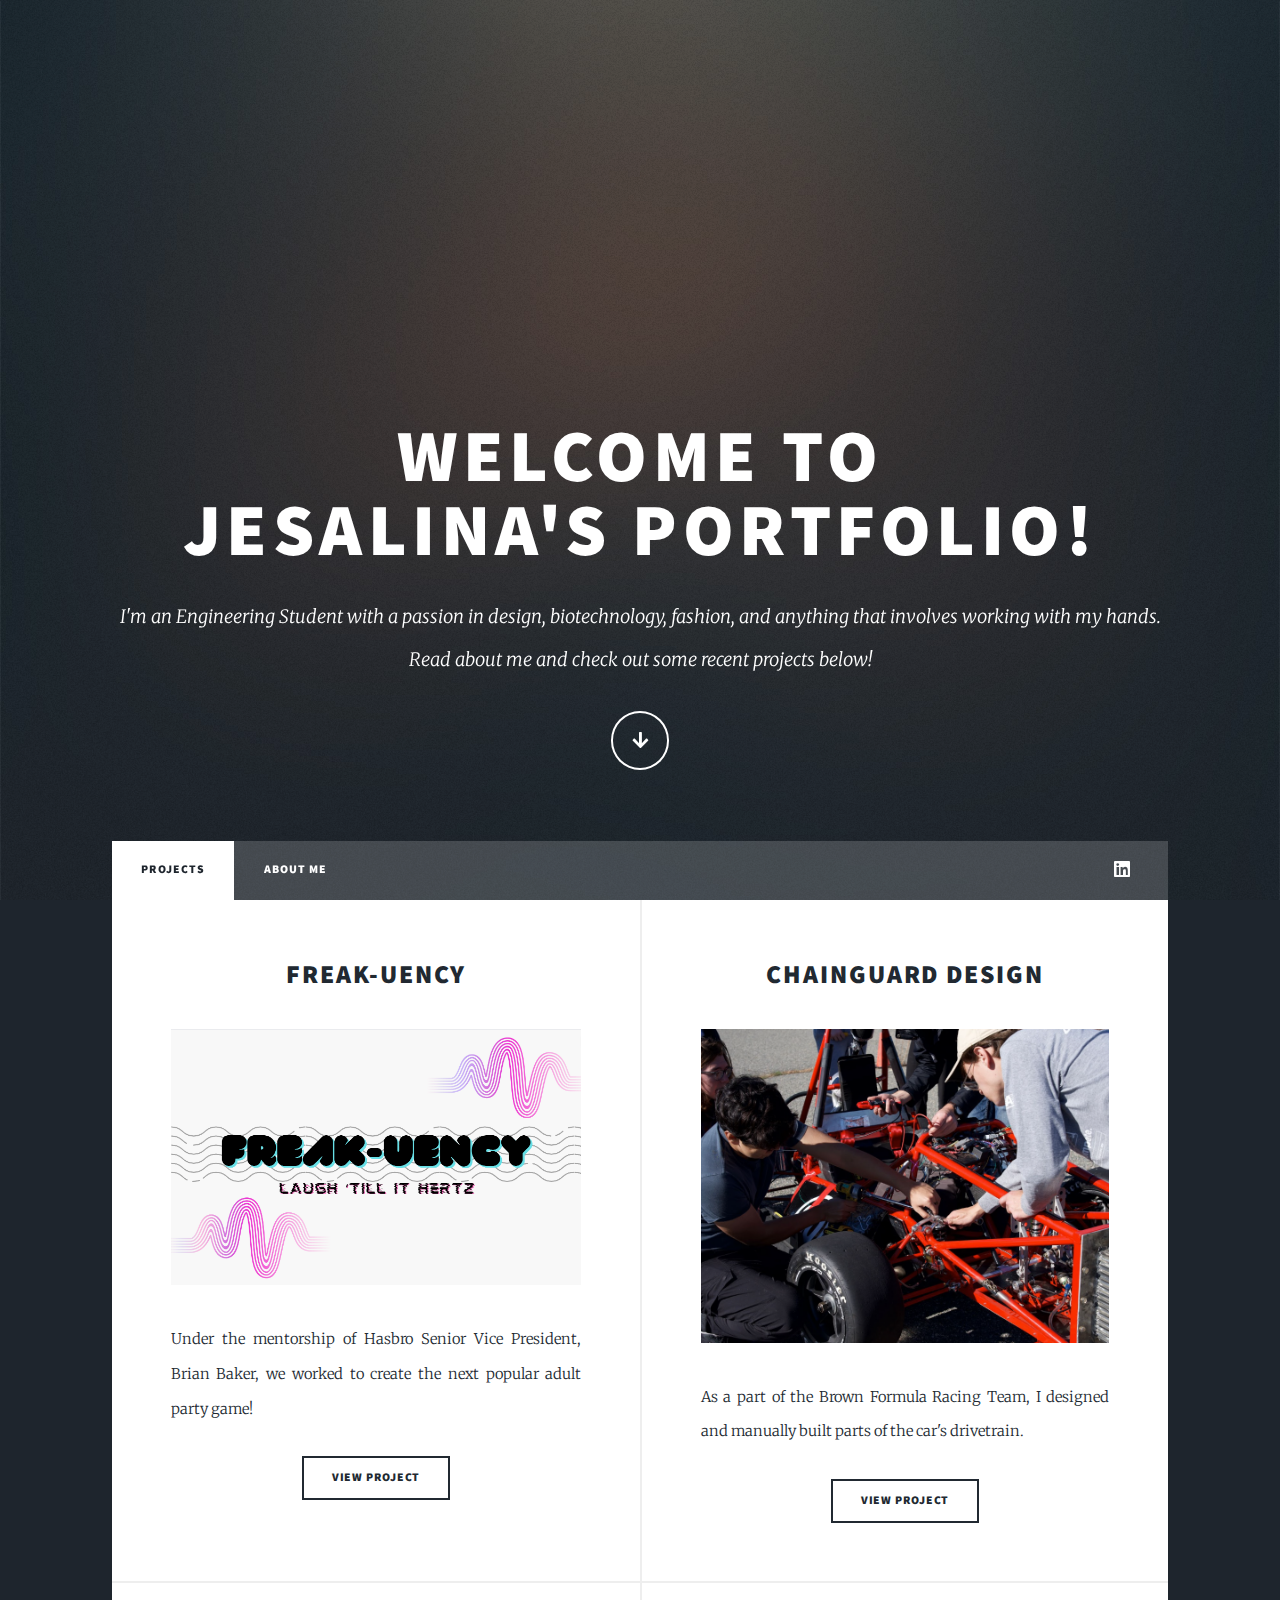
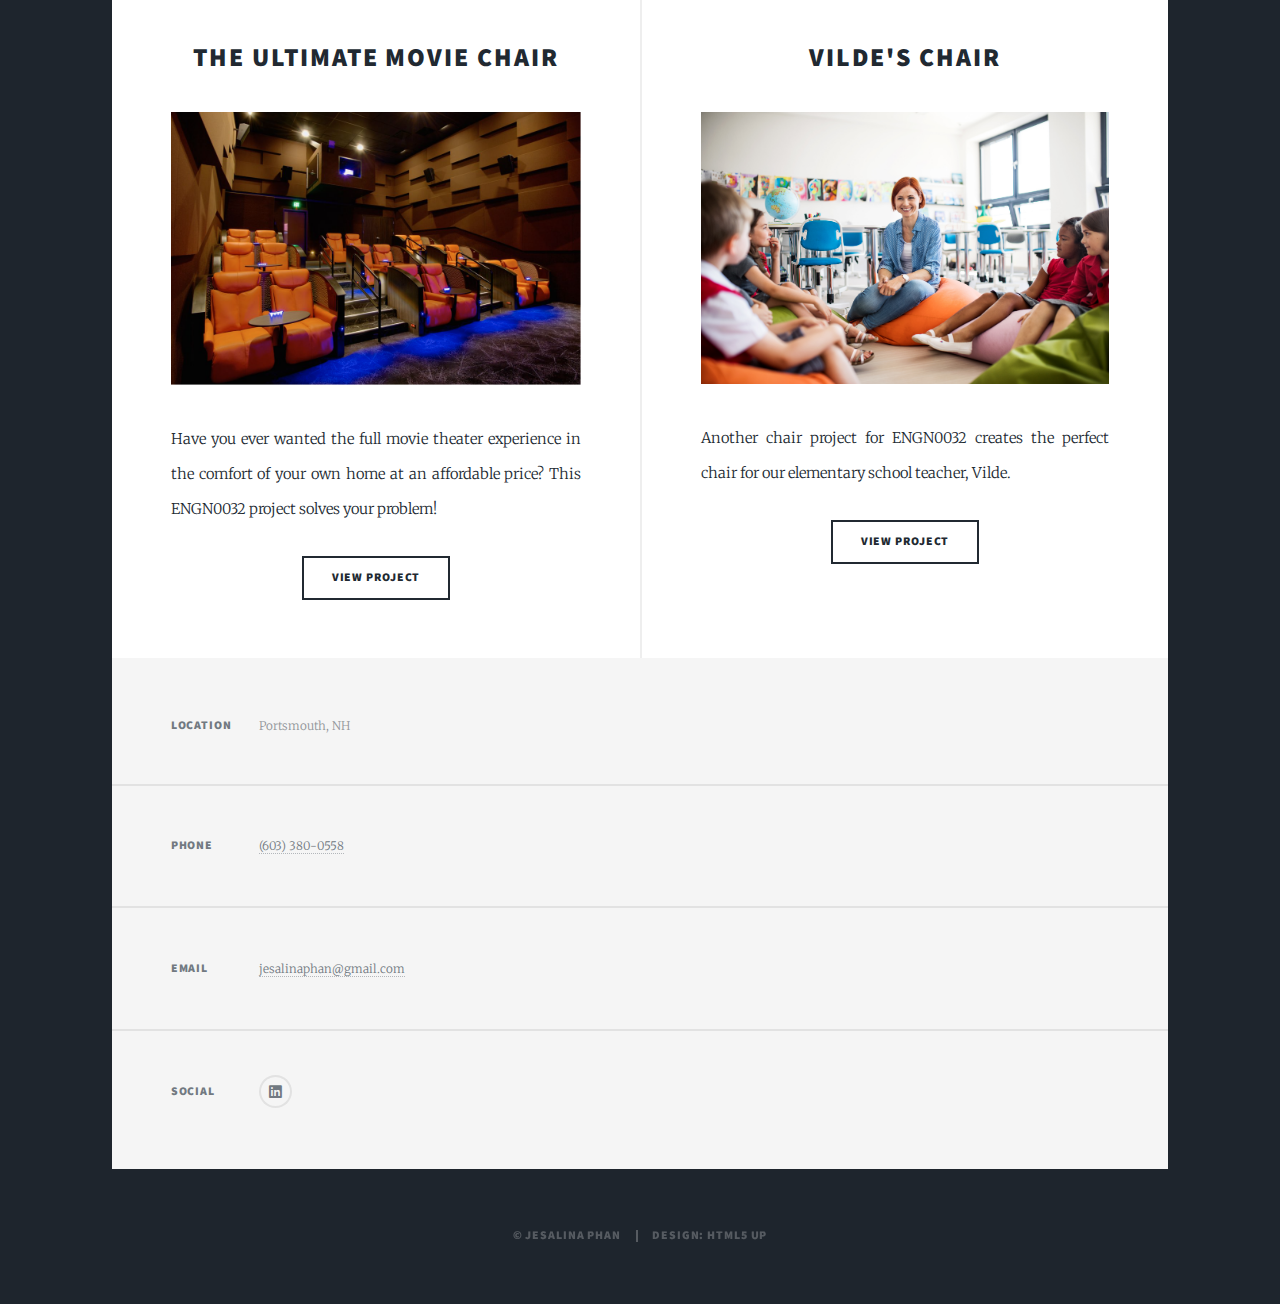
==== commit da7efd99: "updated tabs" ====
--- a/index.html
+++ b/index.html
@@ -32,14 +32,14 @@
 
 				<!-- Header -->
 					<header id="header">
-						<a href="index.html" class="logo">My Projects</a>
+						<a href="index.html" class="logo">Projects</a>
 					</header>
 
 				<!-- Nav -->
 					<nav id="nav">
 						<ul class="links">
 							<li class="active"><a href="index.html">Projects</a></li>
-							<li><a href="about-me-page.html">More About Me</a></li>
+							<li><a href="./about-me-page.html">About Me</a></li>
 							
 						</ul>
 						<ul class="icons">
@@ -58,45 +58,45 @@
 								<article>
 									<header>
 										
-										<h2><a href="/linked projects/freak-uency.html">FREAK-uency<br />
+										<h2><a href="./linked-projects/freak-uency.html">FREAK-uency<br />
 										</a></h2>
 									</header>
-									<a href="/linked projects/freak-uency.html" class="image fit"><img src="images/freakuency.png" alt="" /></a>
+									<a href="./linked-projects/freak-uency.html" class="image fit"><img src="images/freakuency.png" alt="" /></a>
 									<p>Under the mentorship of Hasbro Senior Vice President, Brian Baker, we worked to create the next popular adult party game!</p>
 									<ul class="actions special">
-										<li><a href="/linked projects/freak-uency.html" class="button">View Project</a></li>
+										<li><a href="./linked-projects/freak-uency.html" class="button">View Project</a></li>
 									</ul>
 								</article>
 								<article>
 									<header>
 										
-										<h2><a href="/linked projects/chainguard.html"> ChainGuard Design</a></h2>
+										<h2><a href="./linked-projects/chainguard.html"> ChainGuard Design</a></h2>
 									</header>
-									<a href="/linked projects/chainguard.html" class="image fit"><img src="images/chainguard.png" alt="" /></a>
+									<a href="./linked-projects/chainguard.html" class="image fit"><img src="images/chainguard.png" alt="" /></a>
 									<p>As a part of the Brown Formula Racing Team, I designed and manually built parts of the car's drivetrain.</p>
 									<ul class="actions special">
-										<li><a href="/linked projects/chainguard.html" class="button">View Project</a></li>
+										<li><a href="./linked-projects/chainguard.html" class="button">View Project</a></li>
 									</ul>
 								</article>
 								<article>
 									<header>
-										<h2><a href="/linked projects/movie-chair.html">The Ultimate Movie Chair<br />
+										<h2><a href="./linked-projects/movie-chair.html">The Ultimate Movie Chair<br />
 										</a></h2>
 									</header>
-									<a href="/linked projects/movie-chair.html" class="image fit"><img src="images/movie chair.png" alt="" /></a>
+									<a href="./linked-projects/movie-chair.html" class="image fit"><img src="images/movie chair.png" alt="" /></a>
 									<p> Have you ever wanted the full movie theater experience in the comfort of your own home at an affordable price? This ENGN0032 project solves your problem!</p>
 									<ul class="actions special">
-										<li><a href="/linked projects/movie-chair.html" class="button">View Project</a></li>
+										<li><a href="./linked-projects/movie-chair.html" class="button">View Project</a></li>
 									</ul>
 								</article>
 								<article>
 									<header>
-										<h2><a href="/linked projects/vilde-chair.html"> Vilde's Chair</a></h2>
+										<h2><a href="./linked-projects/vilde-chair.html"> Vilde's Chair</a></h2>
 									</header>
-									<a href="/linked projects/vilde-chair.html" class="image fit"><img src="images/vilde chair.jpg" alt="" /></a>
+									<a href="./linked-projects/vilde-chair.html" class="image fit"><img src="images/vilde chair.jpg" alt="" /></a>
 									<p>Another chair project for ENGN0032 creates the perfect chair for our elementary school teacher, Vilde.</p>
 									<ul class="actions special">
-										<li><a href="/linked projects/vilde-chair.html" class="button">View Project</a></li>
+										<li><a href="./linked-projects/vilde-chair.html" class="button">View Project</a></li>
 									</ul>
 								</article>
 								
